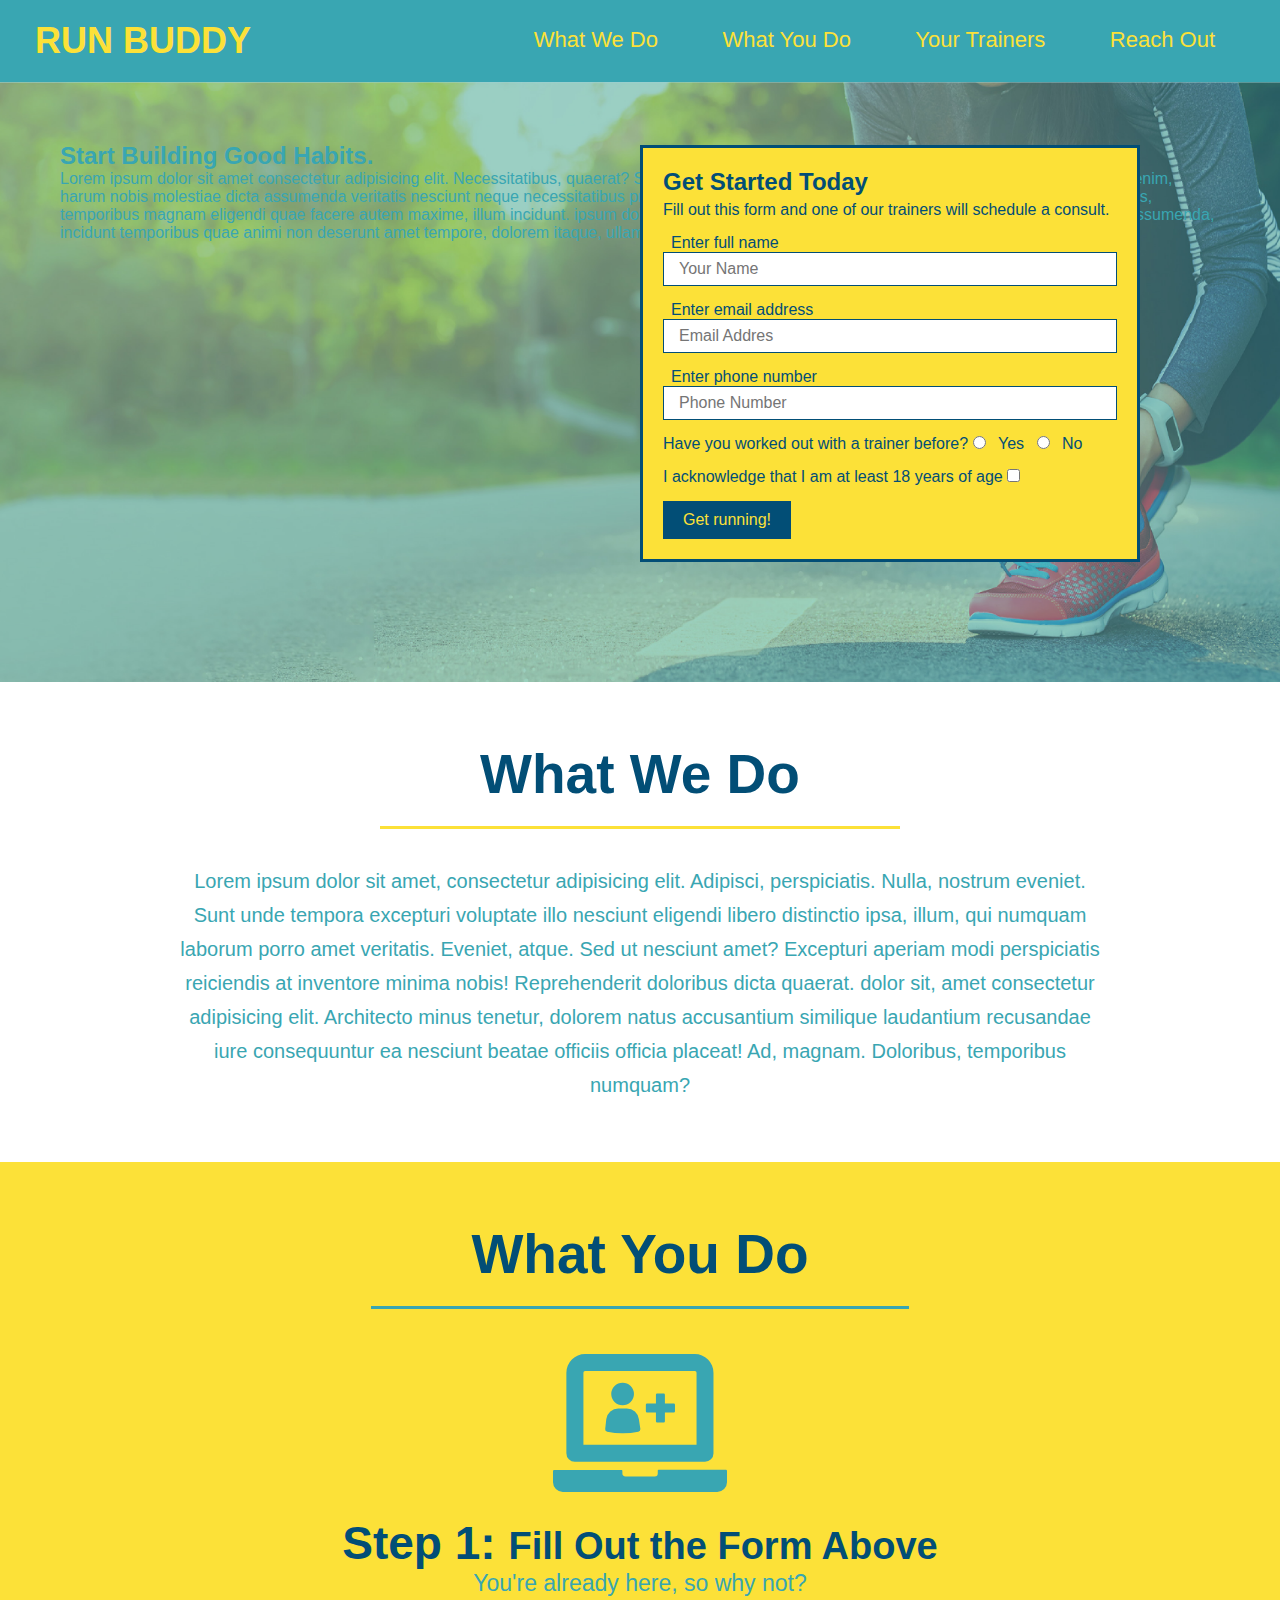
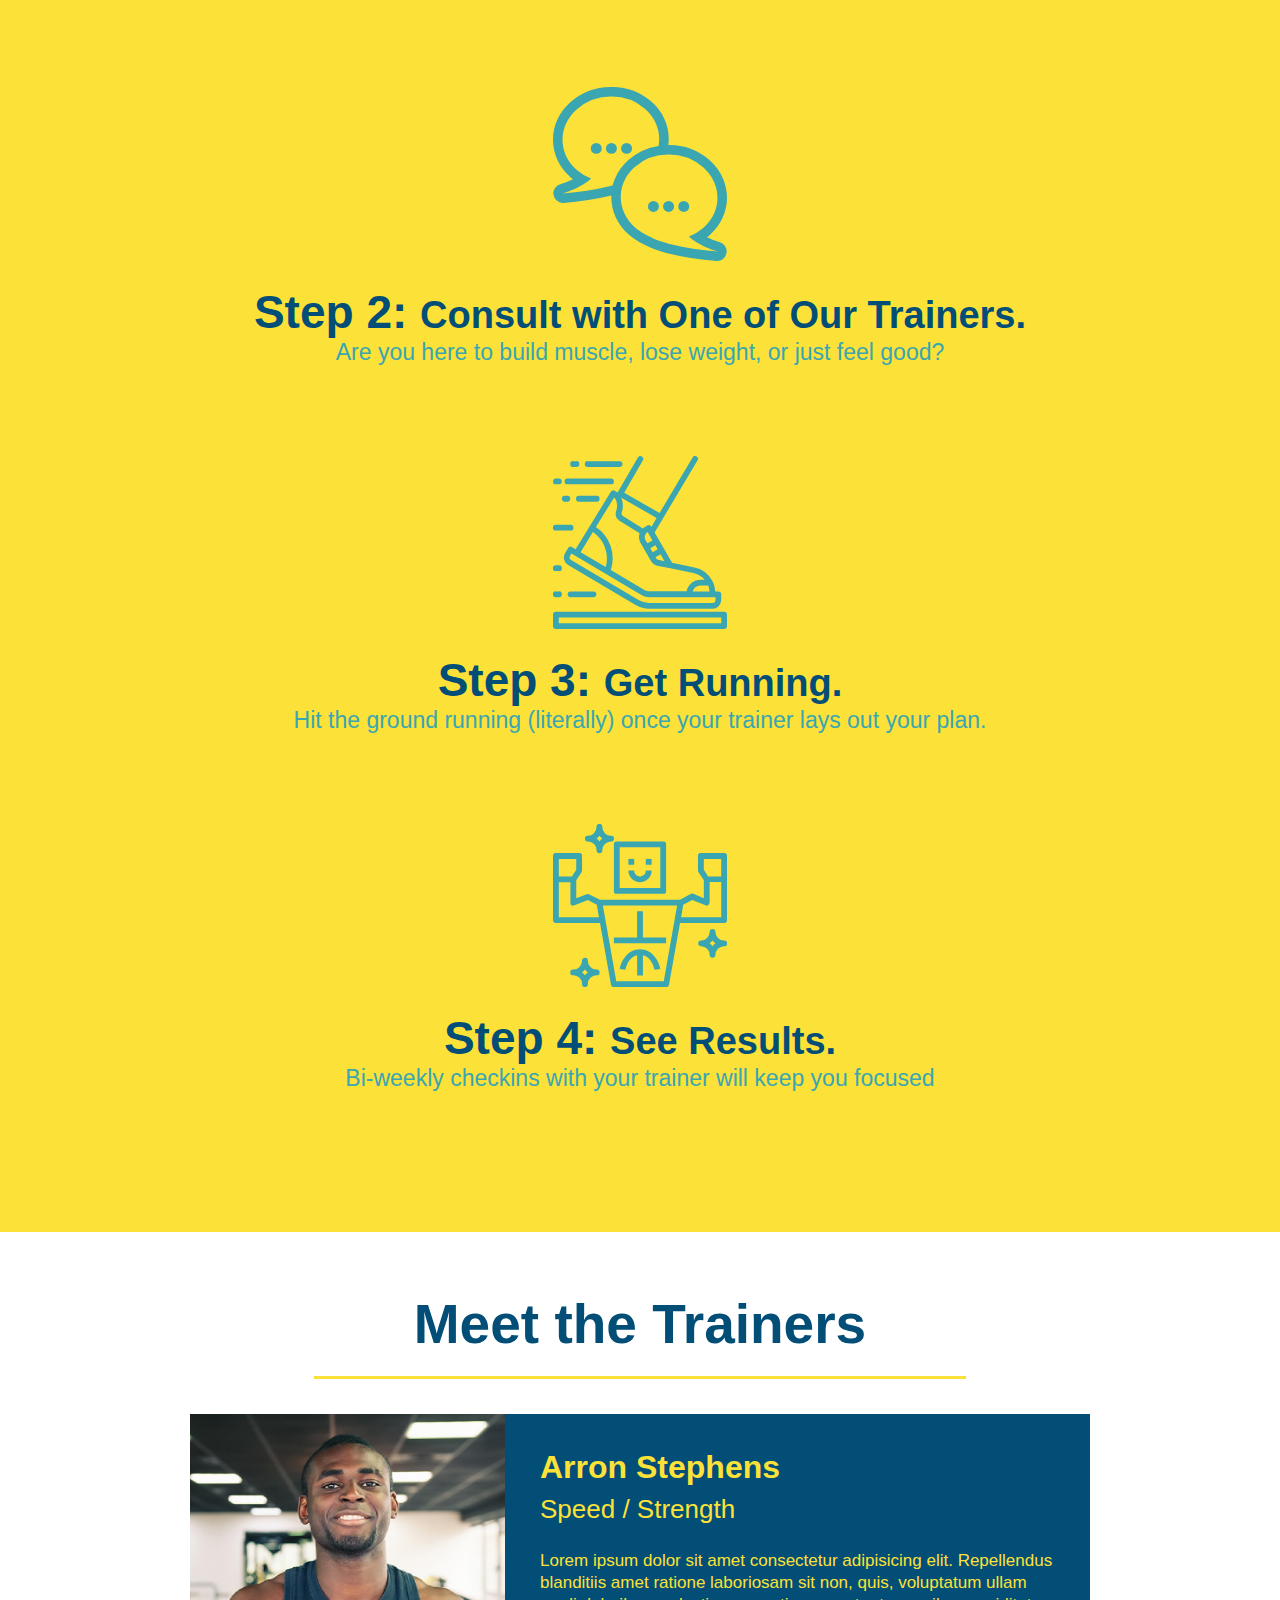
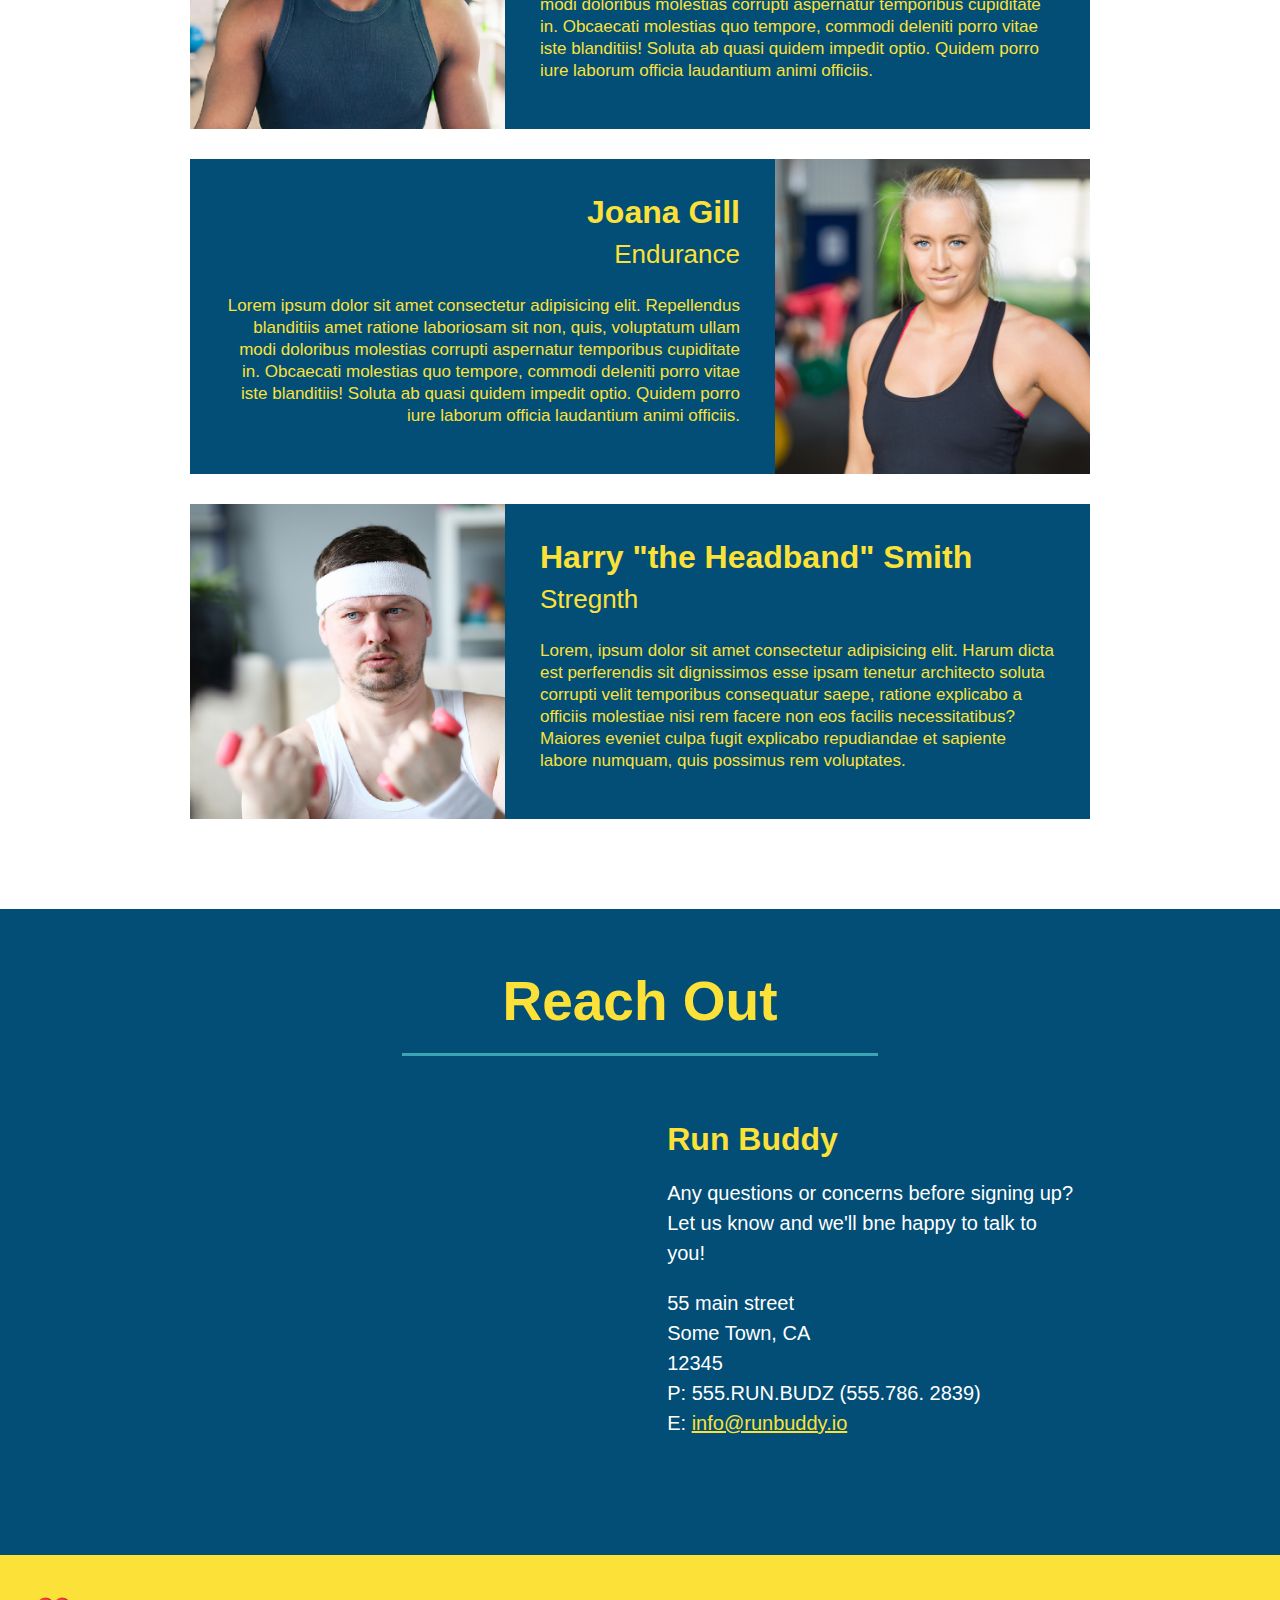
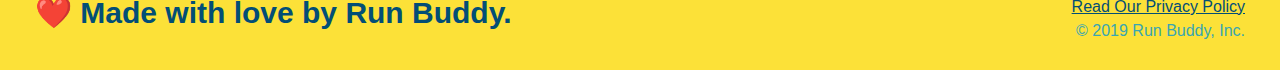
==== index.html @ 7faf0d8a "add content to hero, replace image" ====
<!DOCTYPE html>
<html lang="en">
    <head>
        <meta charset="UTF-8"/>
        <title>Run Buddy</title>
        <link rel="stylesheet" href="./assets/css/style.css" />
    </head>
    <body>
        <header>
            <h1>
                <a href="/">RUN BUDDY</a>
            </h1>
            <nav>
                <ul>
                    <li>
                        <a href="#what-we-do">What We Do</a>
                    </li>
                    <li><a href="#what-you-do">What You Do</a>
                    </li>
                    <li>
                        <a href="#your-trainers">Your Trainers</a>
                    </li>
                    <li>
                        <a href="#reach-out">Reach Out</a>
                    </li>
                </ul>
            </nav>
        </header>

        <!--hero/jumbotron-->
        <section class="hero">
            <div class="hero-cta"> 
                <h2>Start Building Good Habits.</h2>
                <p>Lorem ipsum dolor sit amet consectetur adipisicing elit. Necessitatibus, quaerat? Suscipit optio ea ex distinctio unde, nam animi incidunt id nisi dolorum enim, harum nobis molestiae dicta assumenda veritatis nesciunt neque necessitatibus provident ipsam laborum quas? Dolores deleniti, beatae vitae perspiciatis, temporibus magnam eligendi quae facere autem maxime, illum incidunt. ipsum dolor sit amet consectetur, adipisicing elit. Accusantium facilis quas ad. Assumenda, incidunt temporibus quae animi non deserunt amet tempore, dolorem itaque, ullam fuga? 
                </p>
            </div>
            <div class="hero-form">
                <h3>Get Started Today</h3>
                <p>Fill out this form and one of our trainers will schedule a consult.</p>
            <!-- Form element -->
            <form>
                <label for="name">Enter full name</label>
                <input type="text" placeholder="Your Name" name="name" id="name" class="form-input" />
                <label for="email">Enter email address</label>
                <input type="email" placeholder="Email Addres" name="email" id="email" class="form-input" />
                <label for="phone">Enter phone number</label>
                <input type="tel" placeholder="Phone Number" name="phone" id="phone" class="form-input" />
                <p>
                    Have you worked out with a trainer before?
                    <input type="radio" name="trainer-confirm" id="trainer-yes" />
                    <label for="trainer-yes">Yes</label>
                    <input type="radio" name="trainer-confirm" id="trainer-no" />
                    <label for="trainer-no">No</label>
                </p>
                <p>
                    I acknowledge that I am at least 18 years of age
                    <input type="checkbox" name="age-confirm" id="checkbox" />
                    <label for="checkbox"></label>
                </p>
                <button class="submit" type="submit">
                    Get running!
                </button>
            </form>
          </div>  
        </section>
    <!-- End Hero -->
        <!--"what we do" section-->
        <section id="what-we-do" class="intro">
            <h2 class="section-title primary-border">What We Do</h2>
            <p>
                Lorem ipsum dolor sit amet, consectetur adipisicing elit. Adipisci, perspiciatis. Nulla, nostrum eveniet. Sunt unde tempora excepturi voluptate illo nesciunt eligendi libero distinctio ipsa, illum, qui numquam laborum porro amet veritatis. Eveniet, atque. Sed ut nesciunt amet? Excepturi aperiam modi perspiciatis reiciendis at inventore minima nobis! Reprehenderit doloribus dicta quaerat. dolor sit, amet consectetur adipisicing elit. Architecto minus tenetur, dolorem natus accusantium similique laudantium recusandae iure consequuntur ea nesciunt beatae officiis officia placeat! Ad, magnam. Doloribus, temporibus numquam?
            </p>
        </section>
        <!-- "what you do" section -->
        <section id="what-you-do" class="steps">
            <h2 class="section-title secondary-border">What You Do</h2>
            <div>
                <img src="./assets/images/01-04-svgs/step-1.svg" alt="" />
                <h3>Step 1: <span>Fill Out the Form Above</span></h3>
                <p>You're already here, so why not?</p>
            </div>
            <div>
                <img src="./assets/images/01-04-svgs/step-2.svg" alt="" />
                <h3>Step 2: <span>Consult with One of Our Trainers.</span></h3>
                <p>Are you here to build muscle, lose weight, or just feel good?</p>
            </div>
            <div>
                <img src="./assets/images/01-04-svgs/step-3.svg" alt="" />
                <h3>Step 3: <span>Get Running.</span></h3>
                <p>Hit the ground running (literally) once your trainer lays out your plan.</p>
            </div>
            <div>
                <img src="./assets/images/01-04-svgs/step-4.svg" alt="" />
                <h3>Step 4: <span>See Results.</span></h3>
                <p>Bi-weekly checkins with your trainer will keep you focused</p>
            </div>
        </section>

        <!-- "meet the trainers" section -->
        <section id="your-trainers" class="trainers">
            <h2 class="section-title primary-border">
                Meet the Trainers
            </h2>
            <!-- first trainer bio -->
            <article class="trainer">
                <img src="./assets/images/01-05-trainers/trainer-1.jpg" alt="Arron Stephens in his workout clothes, ready to pump iron" />
                <div class="trainer-bio text-left">
                    <h3>Arron Stephens</h3>
                    <h4>Speed / Strength</h4>
                    <p>
                    Lorem ipsum dolor sit amet consectetur adipisicing elit. Repellendus blanditiis amet ratione laboriosam sit non, quis, voluptatum ullam modi doloribus molestias corrupti aspernatur temporibus cupiditate in. Obcaecati molestias quo tempore, commodi deleniti porro vitae iste blanditiis! Soluta ab quasi quidem impedit optio. Quidem porro iure laborum officia laudantium animi officiis.
                    </p>
                </div>
            </article>
            <!-- second trainer bio -->
            <article class="trainer">
                <div class="trainer-bio text-right">
                    <h3>Joana Gill</h3>
                    <h4>Endurance</h4>
                    <p>
                        Lorem ipsum dolor sit amet consectetur adipisicing elit. Repellendus blanditiis amet ratione laboriosam sit non, quis, voluptatum ullam modi doloribus molestias corrupti aspernatur temporibus cupiditate in. Obcaecati molestias quo tempore, commodi deleniti porro vitae iste blanditiis! Soluta ab quasi quidem impedit optio. Quidem porro iure laborum officia laudantium animi officiis.
                    </p>
                </div>
                <img src="./assets/images/01-05-trainers/trainer-2.jpg" alt="Joanna Gill cooling off after a workout" />
            </article>
            <!-- third trainer bio -->
            <article class="trainer">
                <img src="./assets/images/01-05-trainers/trainer-3.jpg" alt="Harry Smith wearing a headband and lifting comically small pink weights" />
                <div class="trainer-bio text-left">
                    <h3>Harry "the Headband" Smith</h3>
                    <h4>Stregnth</h4>
                    <p>
                        Lorem, ipsum dolor sit amet consectetur adipisicing elit. Harum dicta est perferendis sit dignissimos esse ipsam tenetur architecto soluta corrupti velit temporibus consequatur saepe, ratione explicabo a officiis molestiae nisi rem facere non eos facilis necessitatibus? Maiores eveniet culpa fugit explicabo repudiandae et sapiente labore numquam, quis possimus rem voluptates.
                    </p>
                </div>
            </article>
        </section>

        <!-- "reach out" section -->
        <section id="reach-out" class="contact">
            <h2 class="section-title secondary-border">Reach Out</h2>
            <div class="contact-info">
                <iframe
                    src="https://www.google.com/maps/embed?pb=!1m18!1m12!1m3!1d3018.7425134108944!2d-74.30885904888324!3d40.83361903800149!2m3!1f0!2f0!3f0!3m2!1i1024!2i768!4f13.1!3m3!1m2!1s0x89c3aa038defe293%3A0xcd888415a4169bac!2s16%20Ellis%20Rd%2C%20West%20Caldwell%2C%20NJ%2007006!5e0!3m2!1sen!2sus!4v1618281451092!5m2!1sen!2sus"
                    width="400" 
                    height="400" 
                    style="border:0;" 
                    allowfullscreen="" 
                    loading="lazy">
                </iframe>
                <div>
                <h3>Run Buddy</h3>
                <p>
                    Any questions or concerns before signing up?
                    <br />
                    Let us know and we'll bne happy to talk to you!
                </p>
                <address>
                    55 main street <br />
                    Some Town, CA <br />
                    12345 <br />
                    P: 555.RUN.BUDZ (555.786. 2839)<br />
                    E: <a href="mailto:info@runbuddy.io">info@runbuddy.io</a>
                </address>
            </div>
        </section>

        <!-- footer -->
        <footer>
            <h2>&#10084;&#65039 Made with love by Run Buddy.</h2>

            <div><a href="./privacy-policy.html">Read Our Privacy Policy</a><br />
            &copy; 2019 Run Buddy, Inc.
            </div>
        </footer>
    </body>
</html>
---- assets/css/style.css ----
* {
  margin: 0;
  padding: 0;
  box-sizing: border-box;
}

body {
  color: #39a6b2;
  font-family: Helvetica, Arial, sans-serif;
}
/* apply styles to header */
header {
  padding: 20px 35px;
  background-color: #39a6b2;
}

header h1 {
  font-weight: bold;
  font-size: 36px;
  color: #fce138;
  margin: 0;
  display: inline;
}

header a {
  text-decoration: none;
  color: #fce138;
}
header nav {
  float: right;
  margin: 7px 0;
}

header nav ul li {
  display: inline;
}
header nav ul li a {
  margin: 0 30px;
  font-weight: lighter;
  font-size: 22px;
}

footer {
  background: #fce138;
  width: 100%;
  padding: 40px 35px;
}

footer h2 {
  display: inline;
  color: #024e76;
  font-size: 30px;
  margin: 0;
}

footer div {
  float: right;
  line-height: 1.5;
  text-align: right;
}

footer a {
  color: #024e76;
}

/* Hero Style Start */
.hero {
  background-image: url(../images/hereo-bg.jpeg);
  height: 600px;
  background-size: cover;
  background-position: center;
  position: relative;
}
/* Form Style Start */

.hero-form {
  color: #024e76;
  background-color: #fce138;
  padding: 20px;
  width: 500px;
  border: solid 3px #024e76;
  position: absolute;
  bottom: 120px;
  right: 140px;
}
.hero-form h3 {
  font-size: 24px;
  margin: 0px;
}
.hero-form p {
  margin: 5px 0 15px 0;
}
.form-input {
  font-size: 16px;
  border: 1px solid #024e76;
  display: block;
  padding: 7px 15px;
  width: 100%;
  margin-bottom: 15px;
}
.hero-form label {
  margin: 2px 8px;
}

.hero-form button {
  background-color: #024e76;
  color: #fce138;
  border: none;
  padding: 10px 20px;
  font-size: 16px;
}
/* Form Styles End */
/* Hero Styles End */
.section-title {
  font-size: 55px;
  color: #024e76;
  margin-bottom: 35px;
  padding: 0 100px 20px 100px;
  display: inline-block;
  border-bottom: 3px solid;
}
.primary-border {
  border-color: #fce138;
}
.secondary-border {
  border-color: #39a6b2;
}
.intro {
  text-align: center;
}
.intro p {
  line-height: 1.7;
  color: #39a6b2;
  width: 80%;
  font-size: 20px;
  margin: 0 auto;
}
/* steps styling */
.steps {
  text-align: center;
  background: #fce138;
}
.steps div {
  margin-bottom: 80px;
}
.steps img {
  width: 15%;
  margin: 10px 0;
}
.steps h3 {
  color: #024e76;
  font-size: 46px;
  margin-top: 10px;
}
.steps p {
  color: #39a6b2;
  font-size: 23px;
}
.steps span {
  font-size: 38px;
}
.trainers {
  text-align: center;
}
.trainer {
  width: 900px;
  margin: 0 auto 30px auto;
  background: #024e76;
  color: #fce138;
  overflow: auto;
}
.trainer img {
  width: 35%;
  float: left;
}
.trainer-bio {
  padding: 35px;
  float: left;
  width: 65%;
}
.trainer-bio h3 {
  font-size: 32px;
  margin-bottom: 8px;
}
.trainer-bio h4 {
  font-weight: lighter;
  font-size: 26px;
  margin-bottom: 25px;
}
.trainer-bio p {
  font-size: 17px;
  line-height: 1.3;
}
.text-left {
  text-align: left;
}
.text-right {
  text-align: right;
}
/* reach out styles start */
.contact {
  text-align: center;
  background: #024e76;
}
.contact h2 {
  color: #fce138;
}
.contact-info iframe {
  width: 400px;
  height: 400px;
}
.contact-info div {
  width: 410px;
  display: inline-block;
  vertical-align: top;
  text-align: left;
  margin: 30px 0 0 60px;
  color: white;
}
.contact-info h3 {
  color: #fce138;
  font-size: 32px;
}
.contact-info p,
.contact-info address {
  margin: 20px 0;
  line-height: 1.5;
  font-size: 20px;
  font-style: normal;
}
.contact-info a {
  color: #fce138;
}

/* reach out styles end */
section {
  padding: 60px;
}
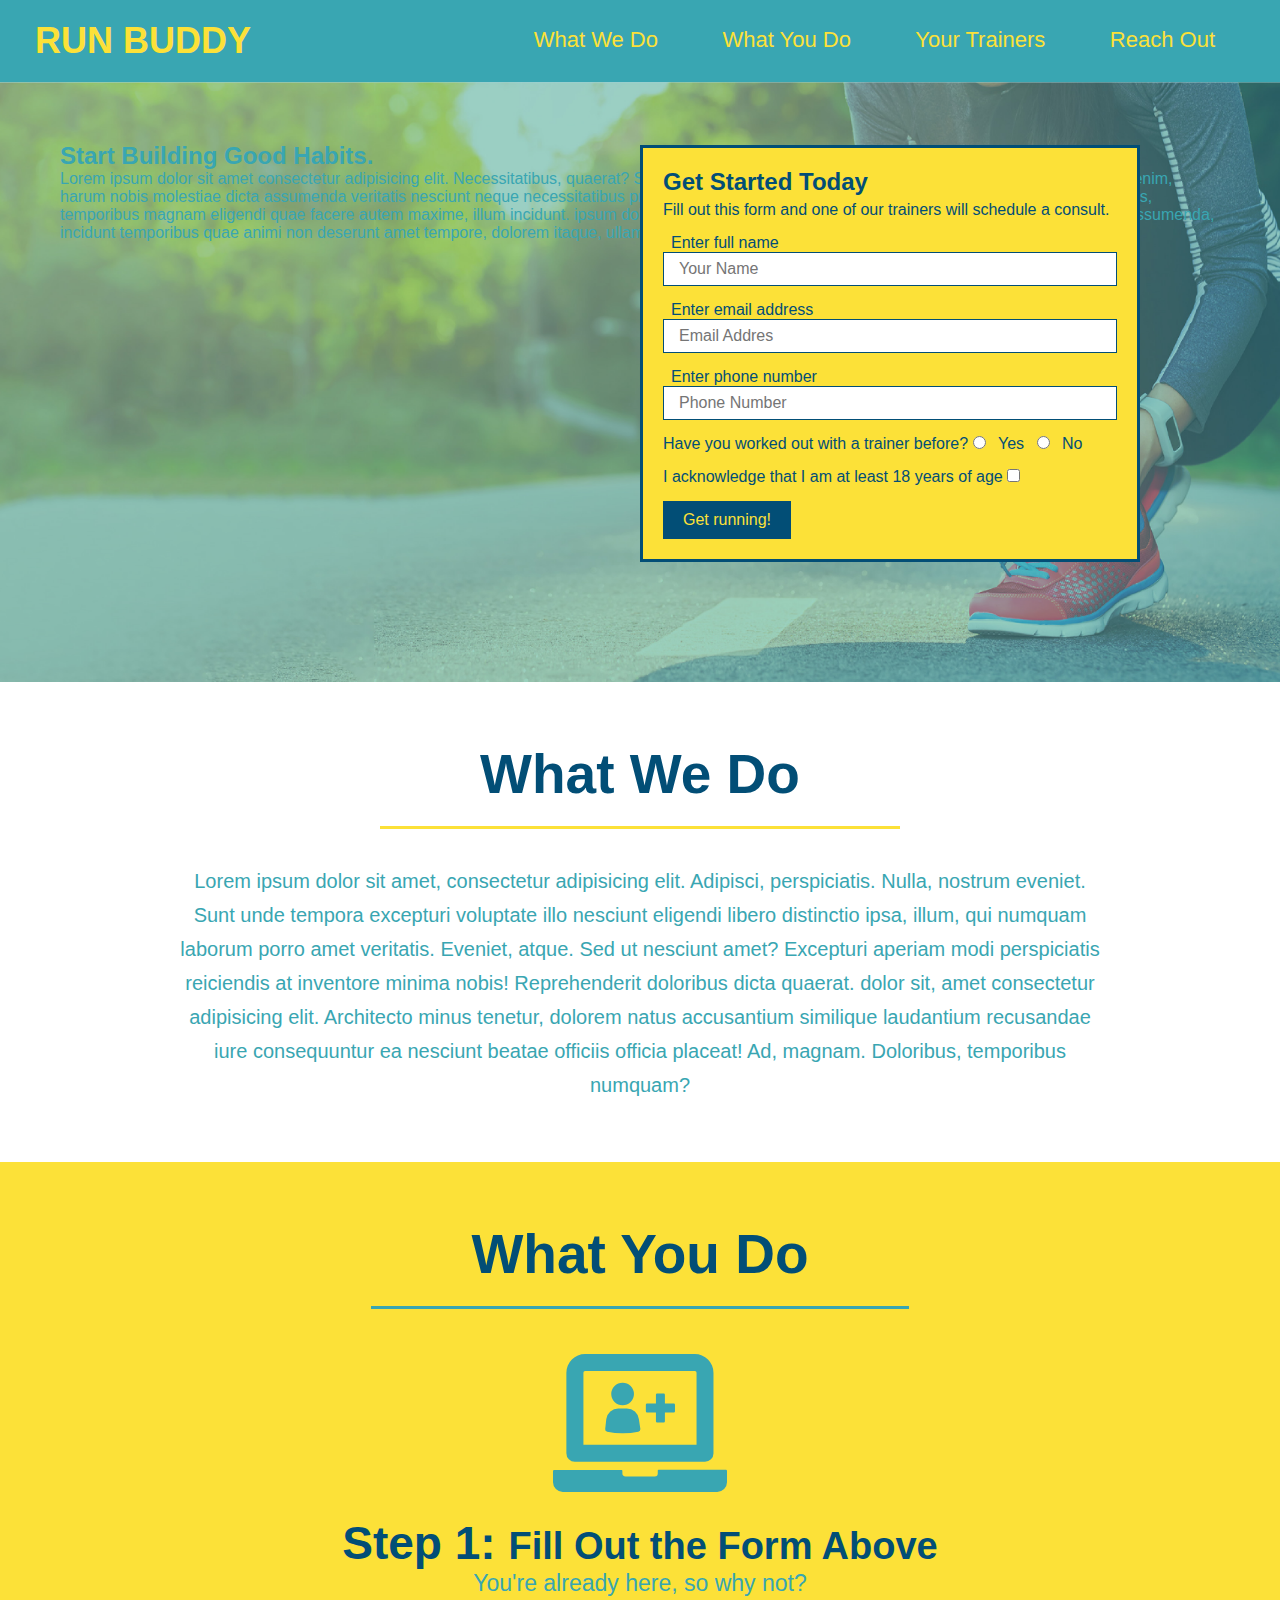
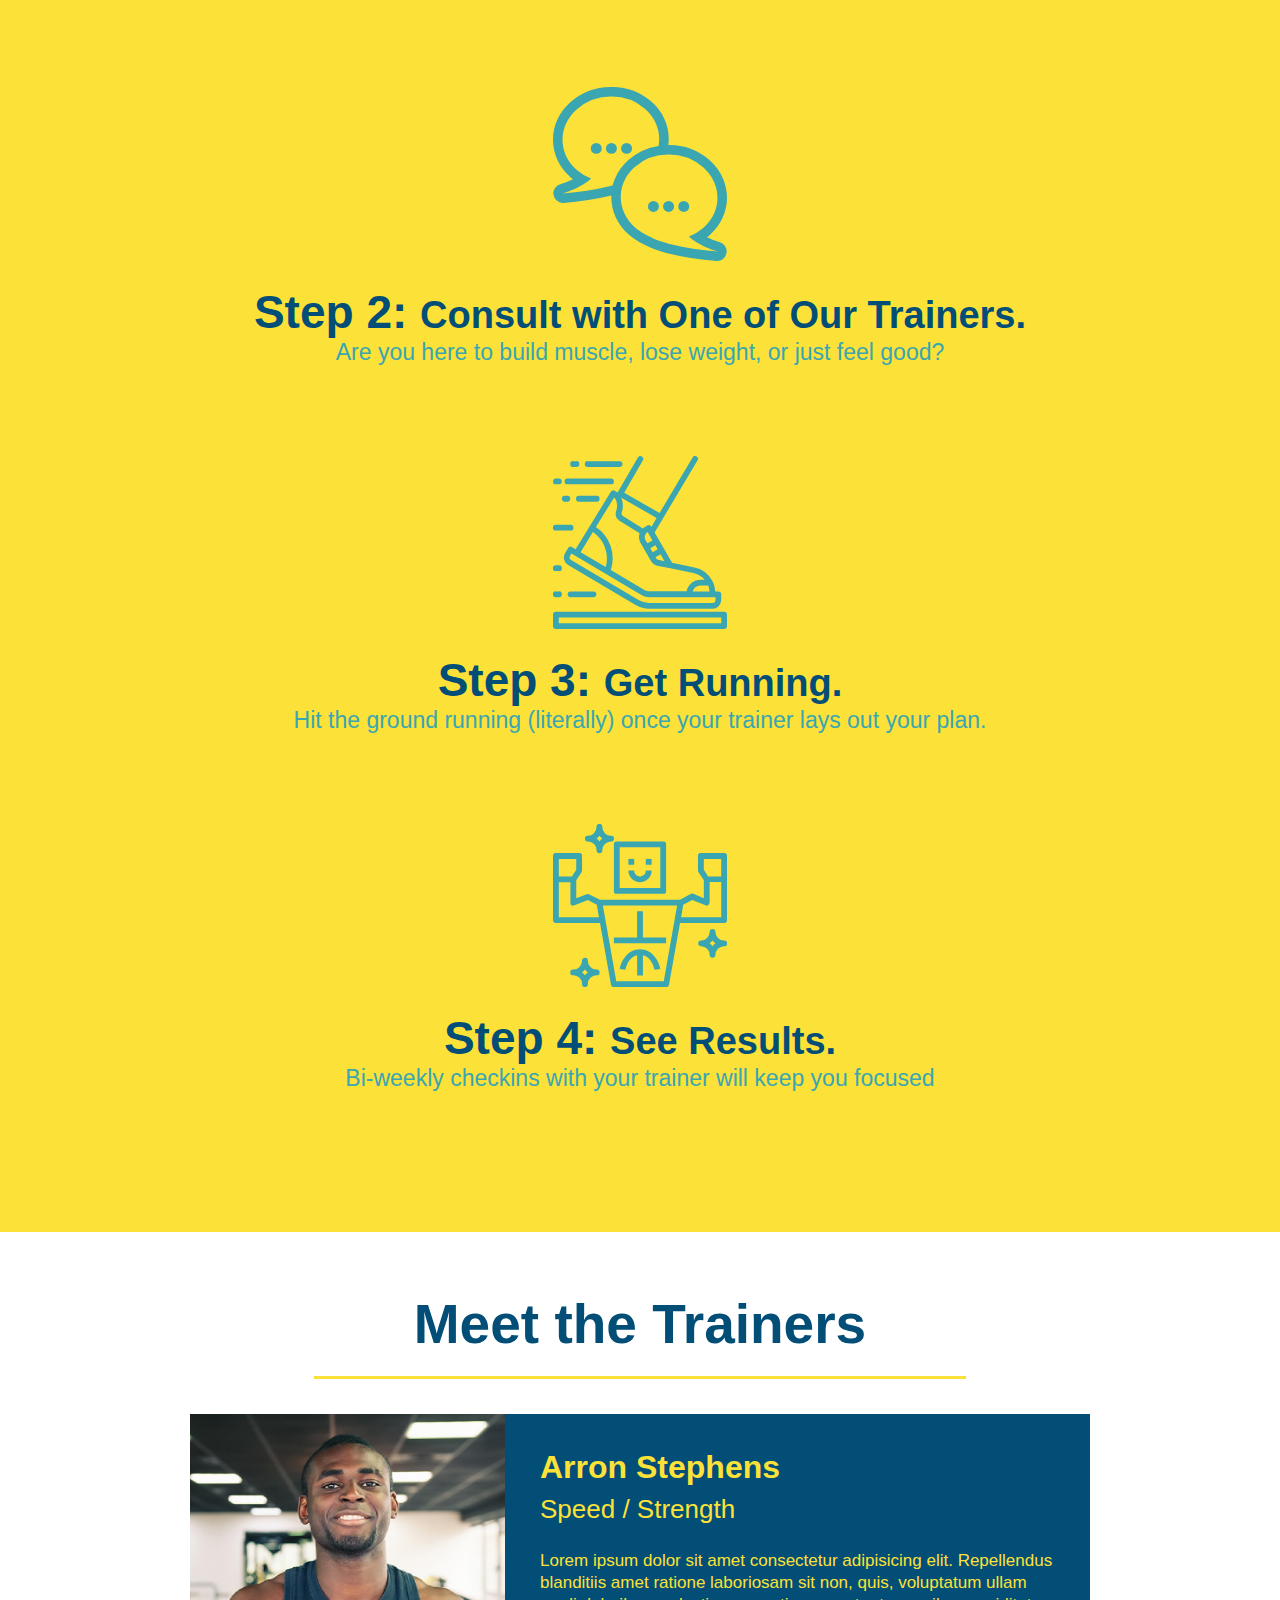
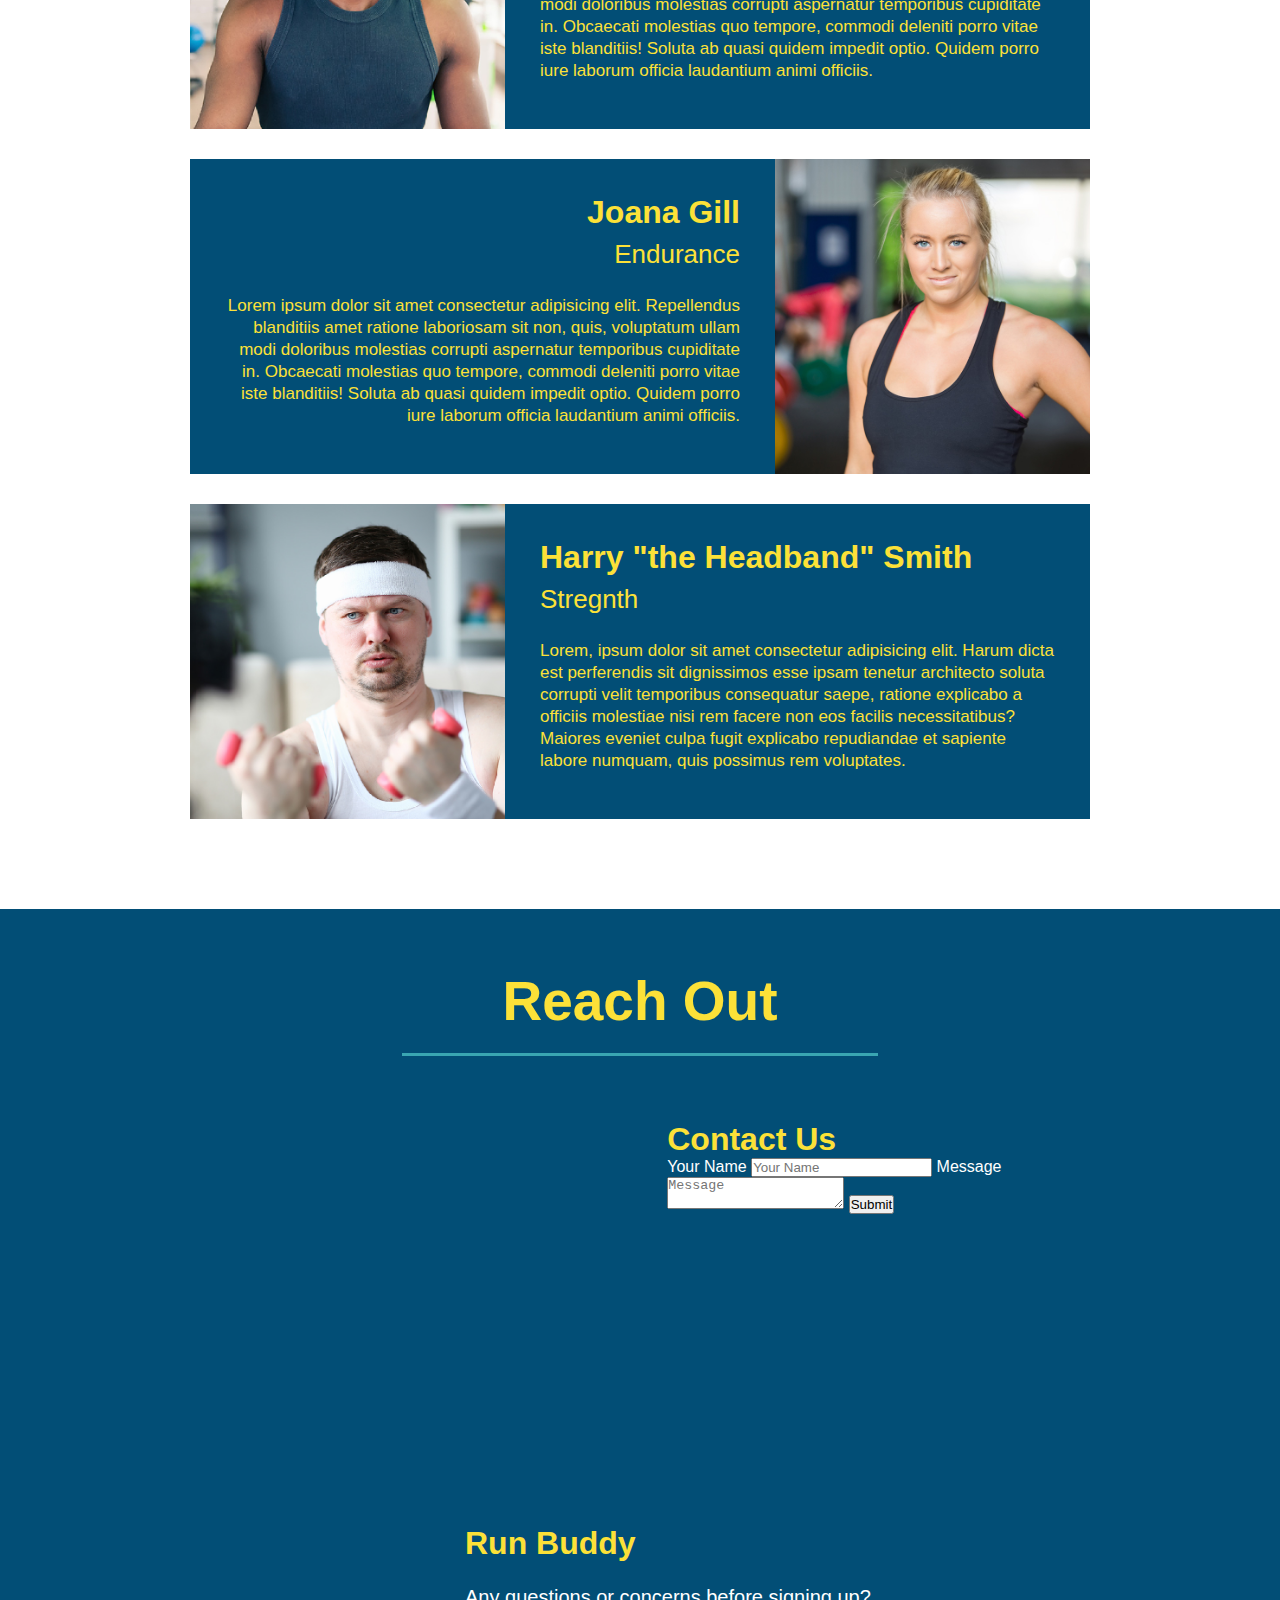
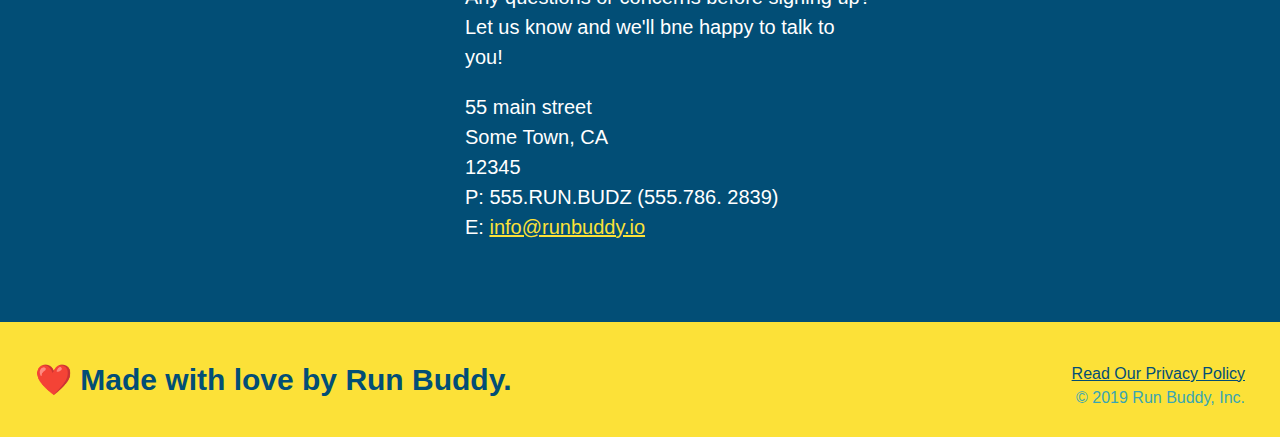
==== commit d51f724a: "add contact form" ====
--- a/index.html
+++ b/index.html
@@ -148,6 +148,18 @@
                     allowfullscreen="" 
                     loading="lazy">
                 </iframe>
+                <div class="contact-form">
+                    <h3>Contact Us</h3>
+                    <form>
+                        <label for="contact-name">Your Name</label>
+                        <input type="text" id="contact-name" placeholder="Your Name" />
+                    
+                        <label for="contact-message">Message</label>
+                        <textarea id="contact-message" placeholder="Message"></textarea>
+                    
+                        <button type="submit">Submit</button>
+                    </form>
+                </div>
                 <div>
                 <h3>Run Buddy</h3>
                 <p>
@@ -162,7 +174,7 @@
                     P: 555.RUN.BUDZ (555.786. 2839)<br />
                     E: <a href="mailto:info@runbuddy.io">info@runbuddy.io</a>
                 </address>
-            </div>
+                </div>
         </section>
 
         <!-- footer -->
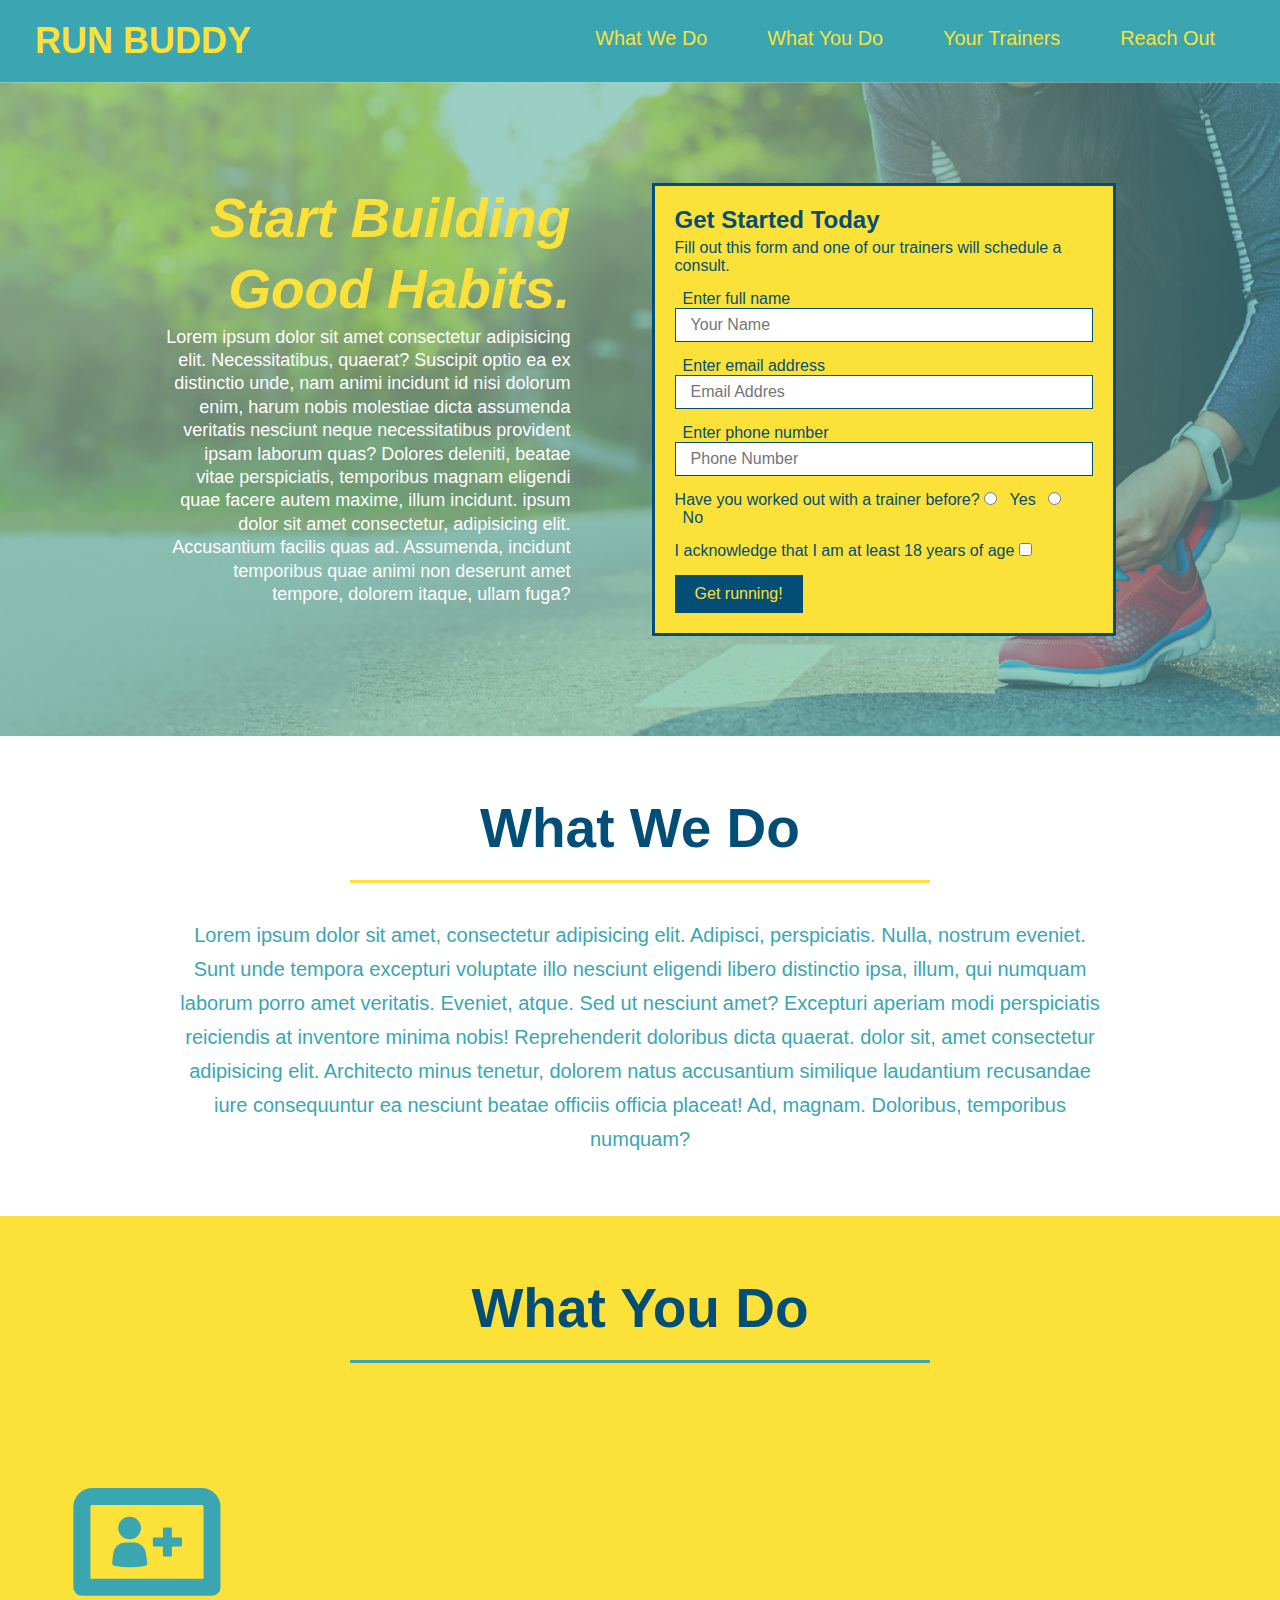
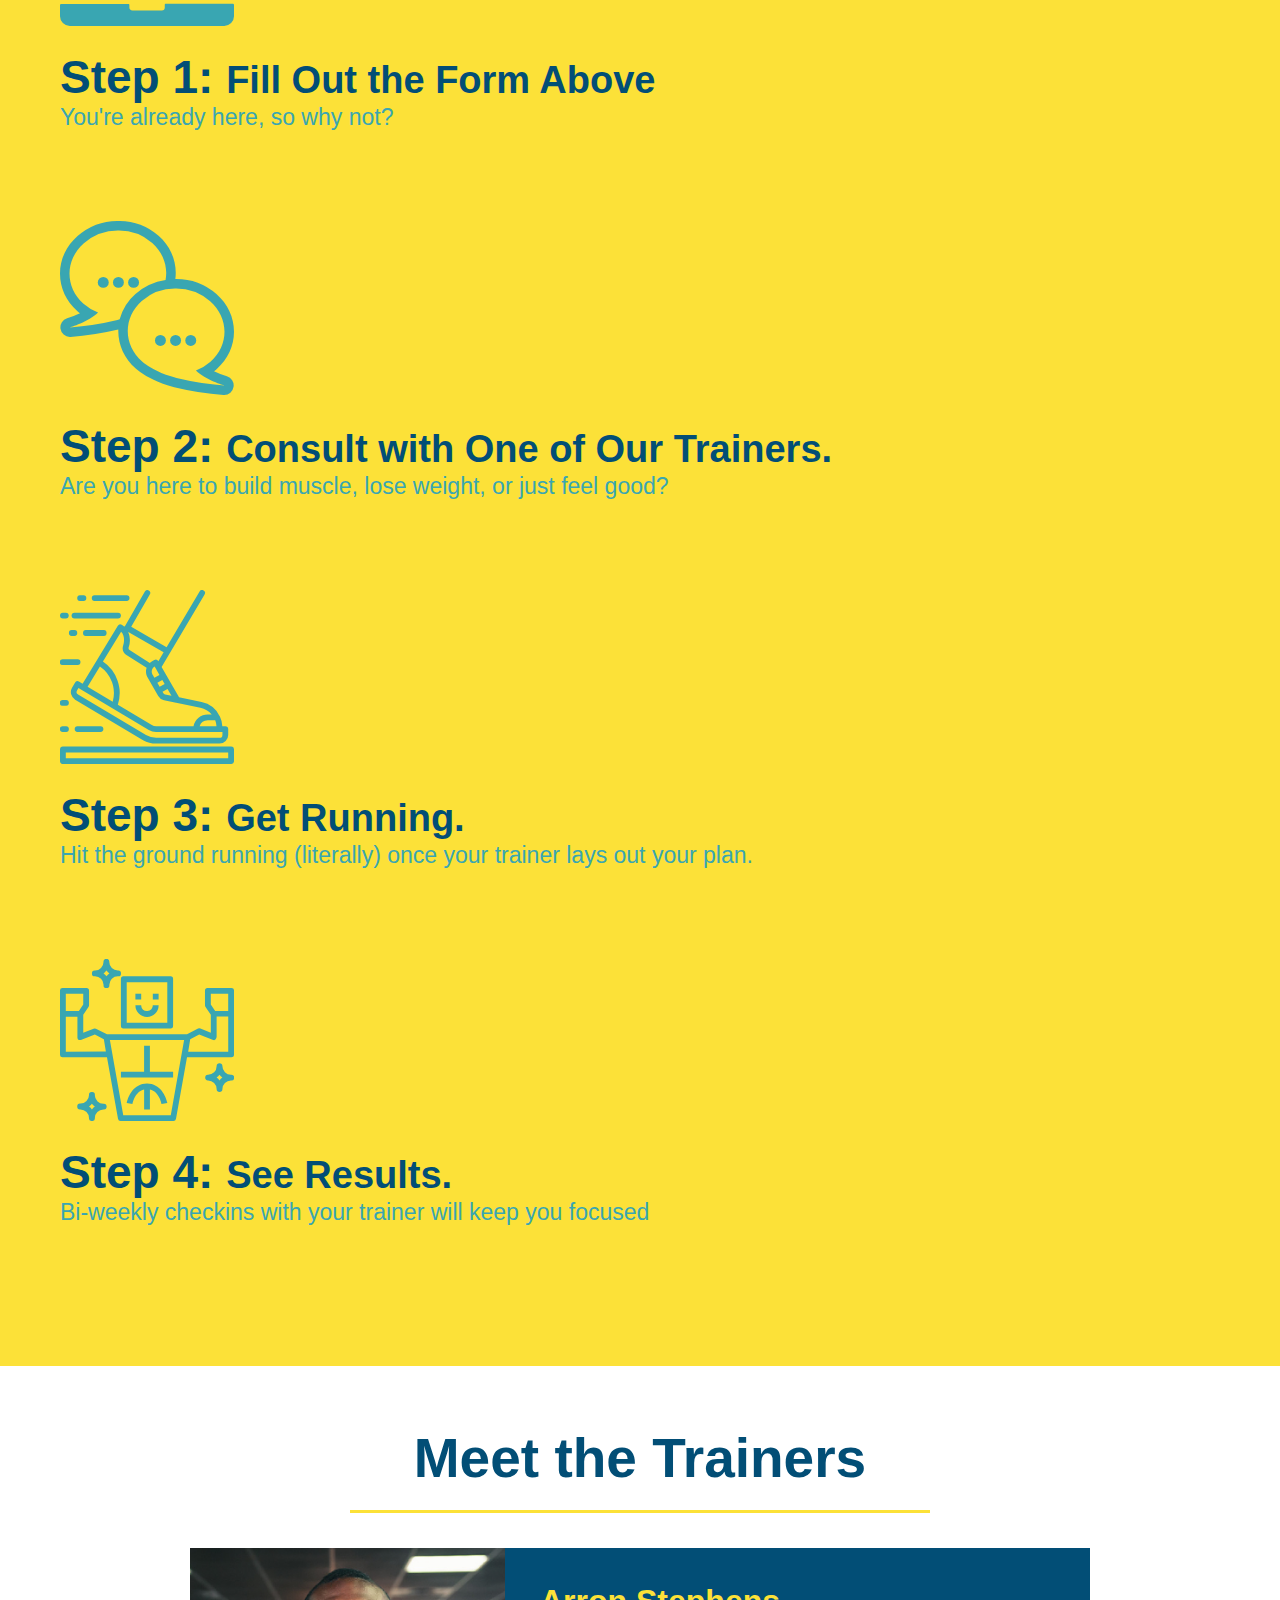
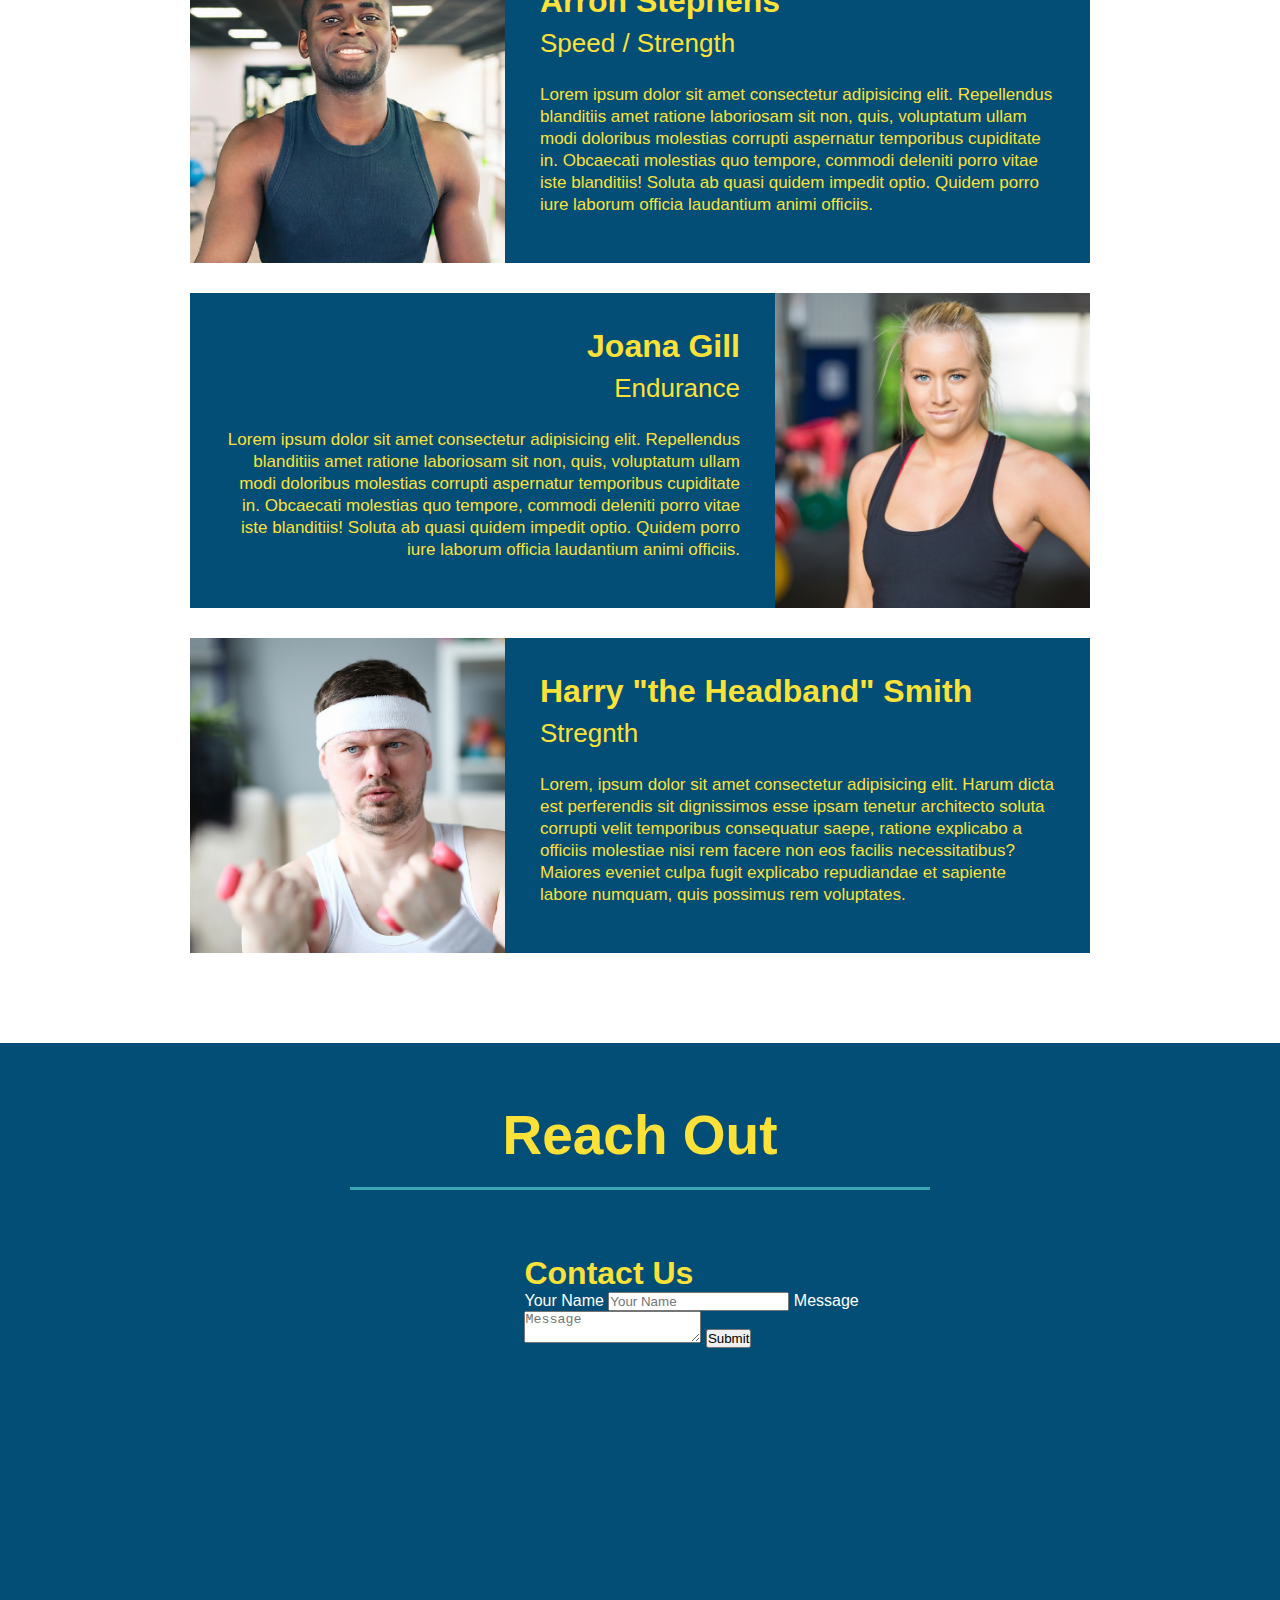
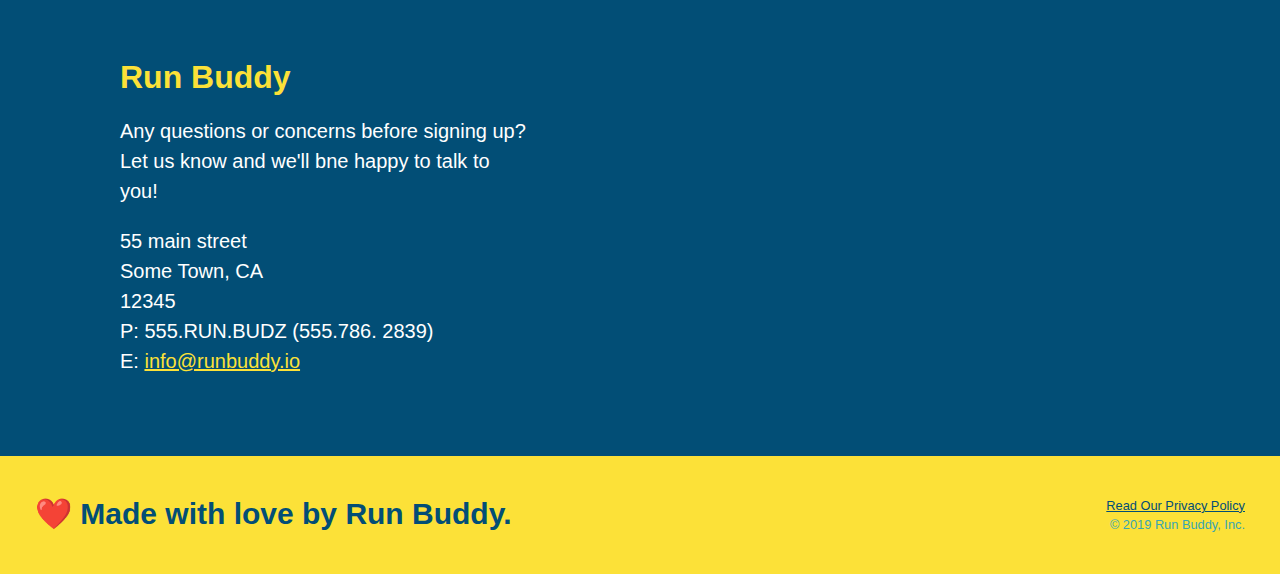
==== commit 7d9a96f0: "css flexbox changes" ====
--- a/index.html
+++ b/index.html
@@ -66,14 +66,20 @@
     <!-- End Hero -->
         <!--"what we do" section-->
         <section id="what-we-do" class="intro">
+            <div class="flex-row">
             <h2 class="section-title primary-border">What We Do</h2>
+            </div>
+            <div class="flex-row">
             <p>
                 Lorem ipsum dolor sit amet, consectetur adipisicing elit. Adipisci, perspiciatis. Nulla, nostrum eveniet. Sunt unde tempora excepturi voluptate illo nesciunt eligendi libero distinctio ipsa, illum, qui numquam laborum porro amet veritatis. Eveniet, atque. Sed ut nesciunt amet? Excepturi aperiam modi perspiciatis reiciendis at inventore minima nobis! Reprehenderit doloribus dicta quaerat. dolor sit, amet consectetur adipisicing elit. Architecto minus tenetur, dolorem natus accusantium similique laudantium recusandae iure consequuntur ea nesciunt beatae officiis officia placeat! Ad, magnam. Doloribus, temporibus numquam?
             </p>
+            </div>
         </section>
         <!-- "what you do" section -->
         <section id="what-you-do" class="steps">
+            <div class="flex-row">
             <h2 class="section-title secondary-border">What You Do</h2>
+            </div>
             <div>
                 <img src="./assets/images/01-04-svgs/step-1.svg" alt="" />
                 <h3>Step 1: <span>Fill Out the Form Above</span></h3>
@@ -98,9 +104,11 @@
 
         <!-- "meet the trainers" section -->
         <section id="your-trainers" class="trainers">
+            <div class="flex-row">
             <h2 class="section-title primary-border">
                 Meet the Trainers
             </h2>
+            </div>
             <!-- first trainer bio -->
             <article class="trainer">
                 <img src="./assets/images/01-05-trainers/trainer-1.jpg" alt="Arron Stephens in his workout clothes, ready to pump iron" />
@@ -138,7 +146,9 @@
 
         <!-- "reach out" section -->
         <section id="reach-out" class="contact">
+            <div class="flex-row">
             <h2 class="section-title secondary-border">Reach Out</h2>
+            </div>
             <div class="contact-info">
                 <iframe
                     src="https://www.google.com/maps/embed?pb=!1m18!1m12!1m3!1d3018.7425134108944!2d-74.30885904888324!3d40.83361903800149!2m3!1f0!2f0!3f0!3m2!1i1024!2i768!4f13.1!3m3!1m2!1s0x89c3aa038defe293%3A0xcd888415a4169bac!2s16%20Ellis%20Rd%2C%20West%20Caldwell%2C%20NJ%2007006!5e0!3m2!1sen!2sus!4v1618281451092!5m2!1sen!2sus"
--- a/assets/css/style.css
+++ b/assets/css/style.css
@@ -12,6 +12,9 @@
 header {
   padding: 20px 35px;
   background-color: #39a6b2;
+  display: flex;
+  justify-content: space-between;
+  flex-wrap: wrap;
 }
 
 header h1 {
@@ -19,7 +22,6 @@
   font-size: 36px;
   color: #fce138;
   margin: 0;
-  display: inline;
 }
 
 header a {
@@ -27,34 +29,39 @@
   color: #fce138;
 }
 header nav {
-  float: right;
   margin: 7px 0;
 }
 
-header nav ul li {
-  display: inline;
+header nav ul {
+  display: flex;
+  flex-wrap: wrap;
+  justify-content: space-between;
+  align-items: center;
+  list-style: none;
 }
 header nav ul li a {
   margin: 0 30px;
   font-weight: lighter;
-  font-size: 22px;
+  font-size: 1.55vw;
 }
 
 footer {
   background: #fce138;
   width: 100%;
   padding: 40px 35px;
+  display: flex;
+  justify-content: space-between;
+  flex-wrap: wrap;
+  font-size: 1vw;
 }
 
 footer h2 {
-  display: inline;
   color: #024e76;
   font-size: 30px;
   margin: 0;
 }
 
 footer div {
-  float: right;
   line-height: 1.5;
   text-align: right;
 }
@@ -66,10 +73,11 @@
 /* Hero Style Start */
 .hero {
   background-image: url(../images/hereo-bg.jpeg);
-  height: 600px;
   background-size: cover;
   background-position: center;
-  position: relative;
+  display: flex;
+  justify-content: center;
+  flex-wrap: wrap;
 }
 /* Form Style Start */
 
@@ -77,11 +85,9 @@
   color: #024e76;
   background-color: #fce138;
   padding: 20px;
-  width: 500px;
   border: solid 3px #024e76;
-  position: absolute;
-  bottom: 120px;
-  right: 140px;
+  width: 40%;
+  margin: 3.5%;
 }
 .hero-form h3 {
   font-size: 24px;
@@ -109,24 +115,35 @@
   padding: 10px 20px;
   font-size: 16px;
 }
+.hero-cta {
+  width: 35%;
+  text-align: right;
+  margin: 3.5%;
+  color: #fff;
+  font-size: 18px;
+  line-height: 1.3;
+}
+.hero-cta h2 {
+  font-style: italic;
+  font-size: 55px;
+  color: #fce138;
+}
 /* Form Styles End */
 /* Hero Styles End */
 .section-title {
   font-size: 55px;
   color: #024e76;
-  margin-bottom: 35px;
-  padding: 0 100px 20px 100px;
-  display: inline-block;
   border-bottom: 3px solid;
+  padding-bottom: 20px;
+  text-align: center;
+  margin: 0 auto 35px auto;
+  width: 50%;
 }
 .primary-border {
   border-color: #fce138;
 }
 .secondary-border {
   border-color: #39a6b2;
-}
-.intro {
-  text-align: center;
 }
 .intro p {
   line-height: 1.7;
@@ -134,10 +151,10 @@
   width: 80%;
   font-size: 20px;
   margin: 0 auto;
+  text-align: center;
 }
 /* steps styling */
 .steps {
-  text-align: center;
   background: #fce138;
 }
 .steps div {
@@ -160,7 +177,6 @@
   font-size: 38px;
 }
 .trainers {
-  text-align: center;
 }
 .trainer {
   width: 900px;
@@ -191,15 +207,8 @@
   font-size: 17px;
   line-height: 1.3;
 }
-.text-left {
-  text-align: left;
-}
-.text-right {
-  text-align: right;
-}
 /* reach out styles start */
 .contact {
-  text-align: center;
   background: #024e76;
 }
 .contact h2 {
@@ -236,3 +245,12 @@
 section {
   padding: 60px;
 }
+.text-left {
+  text-align: left;
+}
+.text-right {
+  text-align: right;
+}
+.flex-row {
+  display: flex;
+}
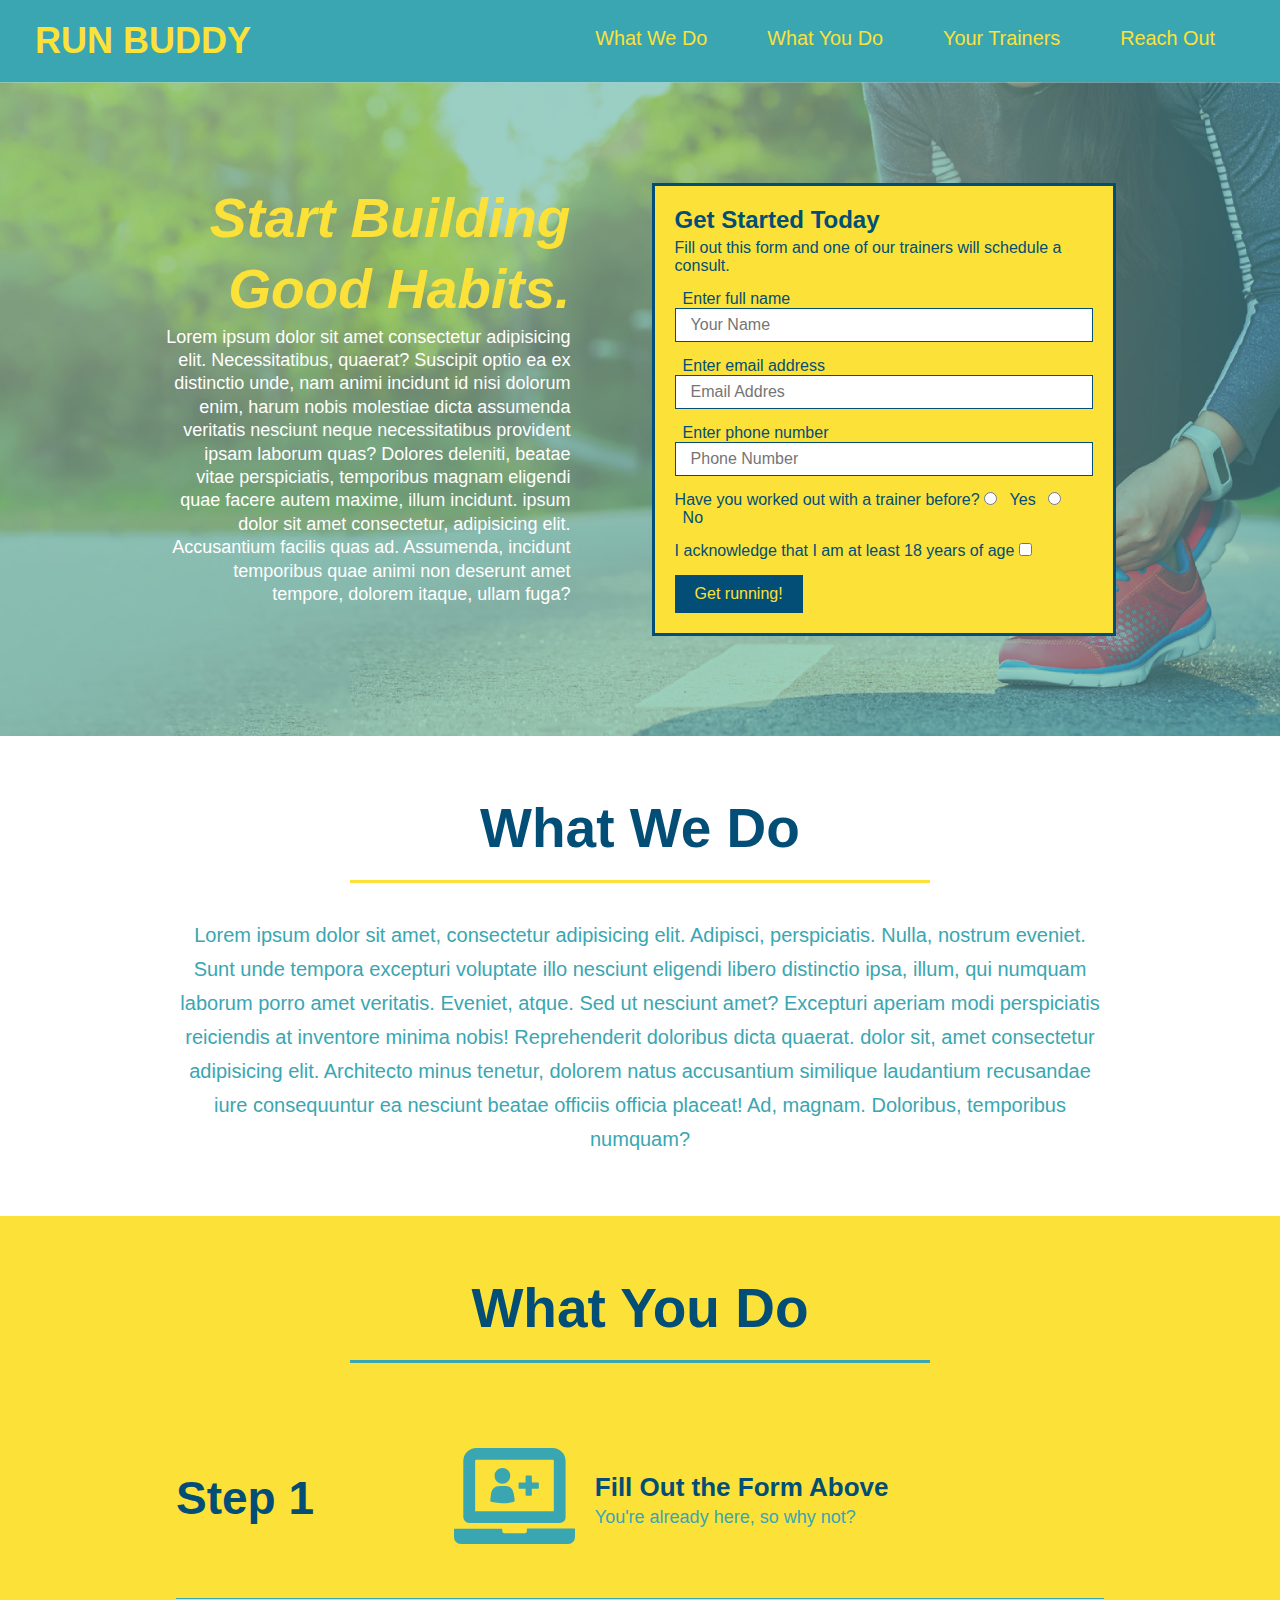
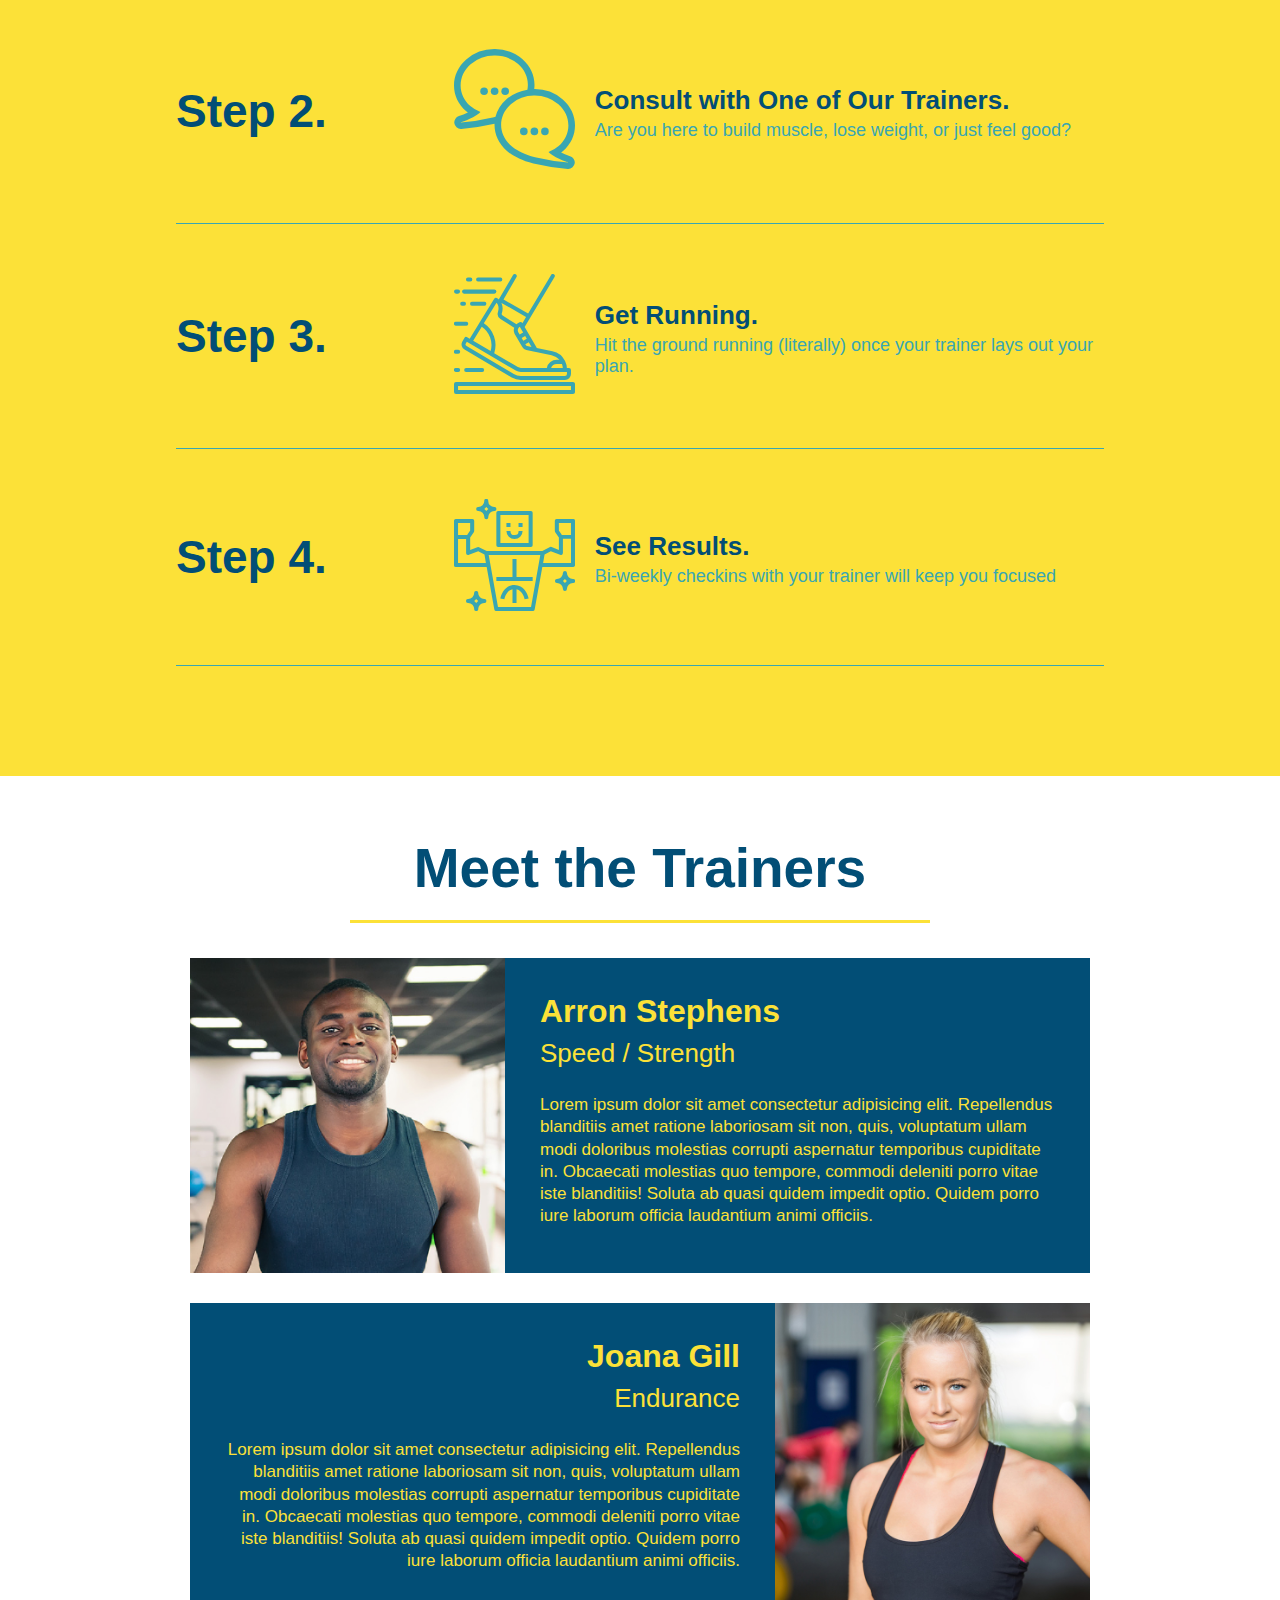
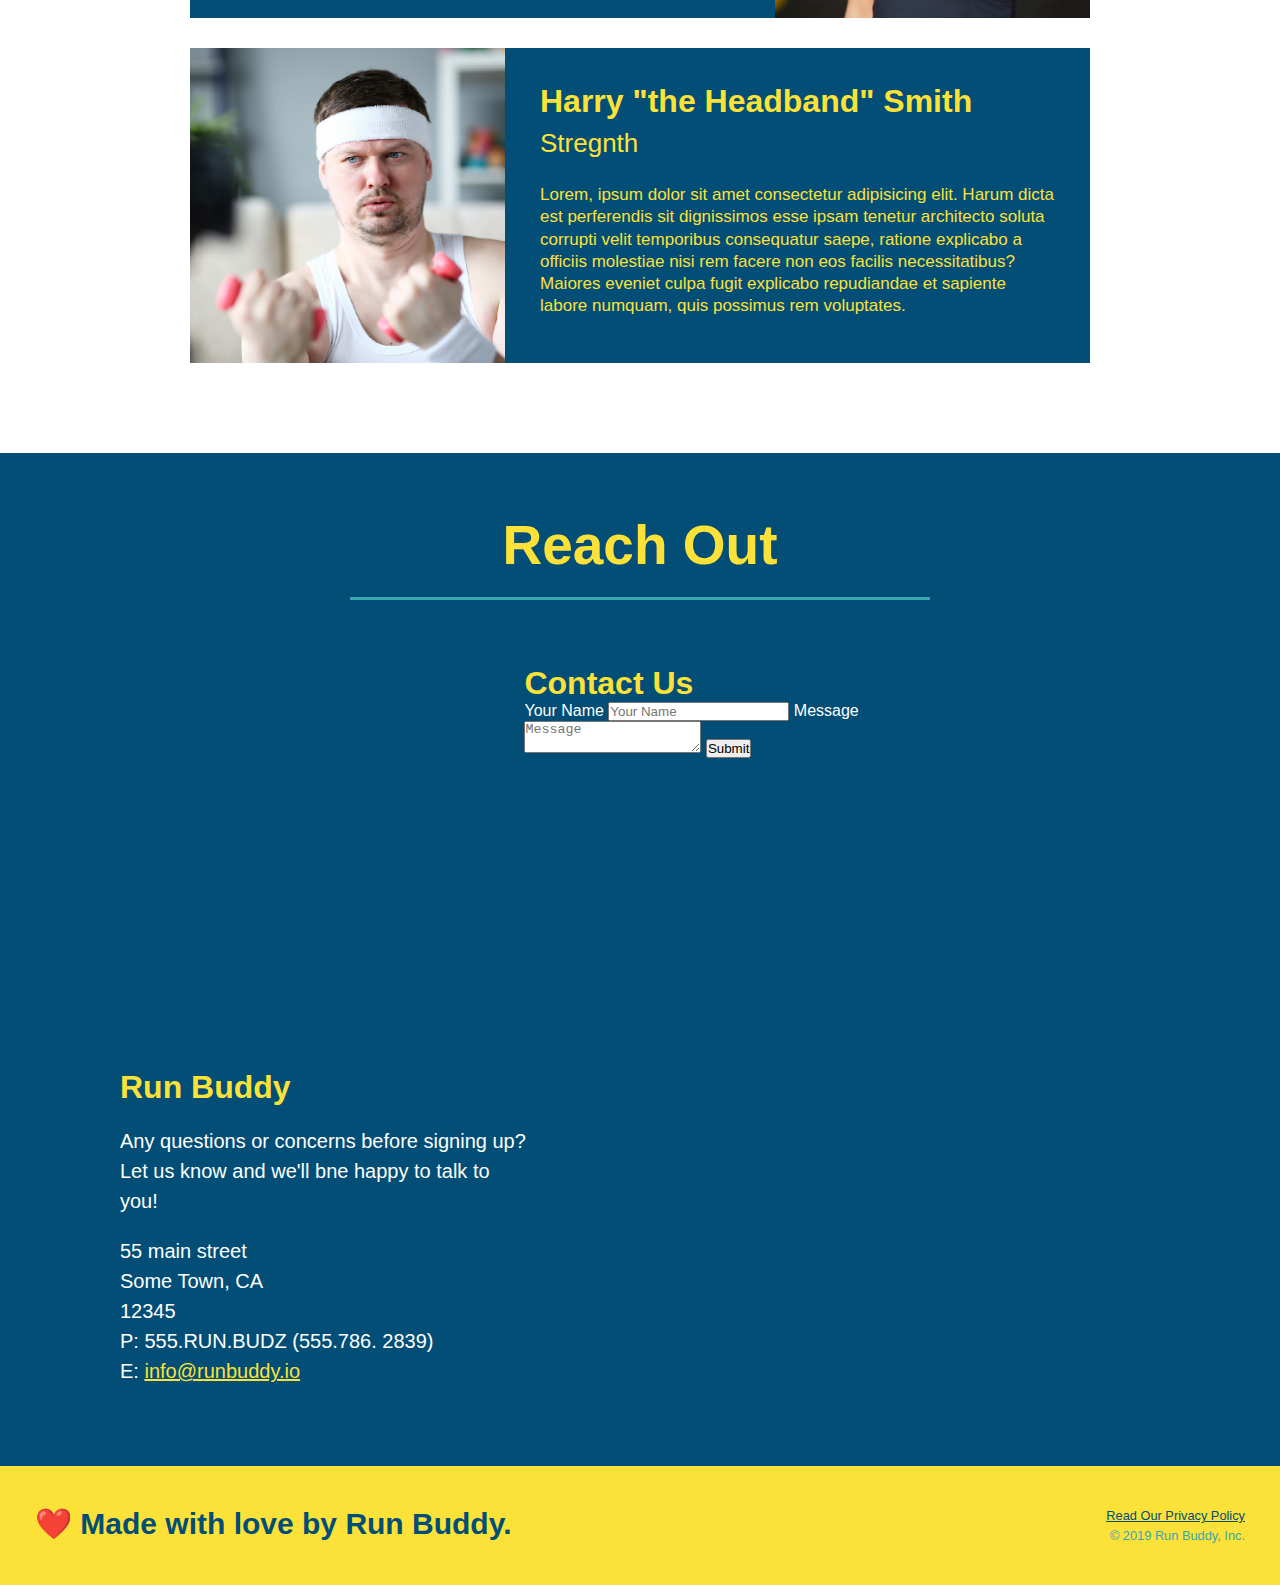
==== commit 6e843ba0: "add flexbox to steps" ====
--- a/index.html
+++ b/index.html
@@ -64,6 +64,7 @@
           </div>  
         </section>
     <!-- End Hero -->
+
         <!--"what we do" section-->
         <section id="what-we-do" class="intro">
             <div class="flex-row">
@@ -75,33 +76,62 @@
             </p>
             </div>
         </section>
+        
         <!-- "what you do" section -->
         <section id="what-you-do" class="steps">
             <div class="flex-row">
             <h2 class="section-title secondary-border">What You Do</h2>
             </div>
             <div>
-                <img src="./assets/images/01-04-svgs/step-1.svg" alt="" />
-                <h3>Step 1: <span>Fill Out the Form Above</span></h3>
+                <div class="step">
+                <h3>Step 1 </h3>
+                <div class="step-info">
+                    <div class="step-img">
+                        <img src="./assets/images/01-04-svgs/step-1.svg" alt="" />
+                    </div>
+                <div class="step-text">
+                <h4>Fill Out the Form Above</h4>
                 <p>You're already here, so why not?</p>
-            </div>
-            <div>
-                <img src="./assets/images/01-04-svgs/step-2.svg" alt="" />
-                <h3>Step 2: <span>Consult with One of Our Trainers.</span></h3>
-                <p>Are you here to build muscle, lose weight, or just feel good?</p>
-            </div>
-            <div>
-                <img src="./assets/images/01-04-svgs/step-3.svg" alt="" />
-                <h3>Step 3: <span>Get Running.</span></h3>
-                <p>Hit the ground running (literally) once your trainer lays out your plan.</p>
-            </div>
-            <div>
-                <img src="./assets/images/01-04-svgs/step-4.svg" alt="" />
-                <h3>Step 4: <span>See Results.</span></h3>
-                <p>Bi-weekly checkins with your trainer will keep you focused</p>
-            </div>
-        </section>
-
+                </div>
+            </div>
+        </div>
+                <div class="step">
+                <h3>Step 2.</h3> 
+                <div class="step-info">
+                    <div class="step-img">
+                        <img src="./assets/images/01-04-svgs/step-2.svg" alt="" />
+                    </div>
+                    <div class="step-text">
+                        <h4>Consult with One of Our Trainers. </h4>
+                        <p>Are you here to build muscle, lose weight, or just feel good?</p>
+                    </div>
+                </div>
+            </div>
+                <div class="step">
+                <h3>Step 3.</h3>
+                <div class="step-info">
+                    <div class="step-img">
+                        <img src="./assets/images/01-04-svgs/step-3.svg" alt="" />
+                    </div>
+                    <div class="step-text">
+                    <h4>Get Running.</h4>
+                    <p>Hit the ground running (literally) once your trainer lays out your plan.</p>
+                </div>
+            </div>
+        </div>
+                <div class="step">
+                <h3>Step 4.</h3>
+                <div class="step-info">
+                    <div class="step-img">
+                        <img src="./assets/images/01-04-svgs/step-4.svg" alt="" />
+                    </div>
+                <div class="step-text">
+                    <h4>See Results.</h4>
+                    <p>Bi-weekly checkins with your trainer will keep you focused</p>
+                </div>
+            </div>
+        </div>
+        </section>
         <!-- "meet the trainers" section -->
         <section id="your-trainers" class="trainers">
             <div class="flex-row">
--- a/assets/css/style.css
+++ b/assets/css/style.css
@@ -157,26 +157,45 @@
 .steps {
   background: #fce138;
 }
-.steps div {
-  margin-bottom: 80px;
-}
-.steps img {
-  width: 15%;
-  margin: 10px 0;
-}
-.steps h3 {
+.step {
+  margin: 50px auto;
+  padding-bottom: 50px;
+  width: 80%;
+  border-bottom: 1px solid #39a6b2;
+  display: flex;
+  flex-wrap: wrap;
+  align-items: center;
+  justify-content: space-between;
+}
+.step h3 {
   color: #024e76;
   font-size: 46px;
-  margin-top: 10px;
-}
-.steps p {
+  flex: 1 30%;
+}
+.step-info {
+  flex: 2 70%;
+  display: flex;
+  flex-wrap: wrap;
+  align-items: center;
+}
+.step-text p {
   color: #39a6b2;
-  font-size: 23px;
-}
-.steps span {
-  font-size: 38px;
-}
-.trainers {
+  font-size: 18px;
+}
+.step-text h4 {
+  font-size: 26px;
+  line-height: 1.5;
+  color: #024e76;
+}
+.step-text {
+  flex: 12;
+}
+.step-img {
+  flex: 1 12%;
+  margin-right: 20px;
+}
+.step-img img {
+  max-width: 100%;
 }
 .trainer {
   width: 900px;
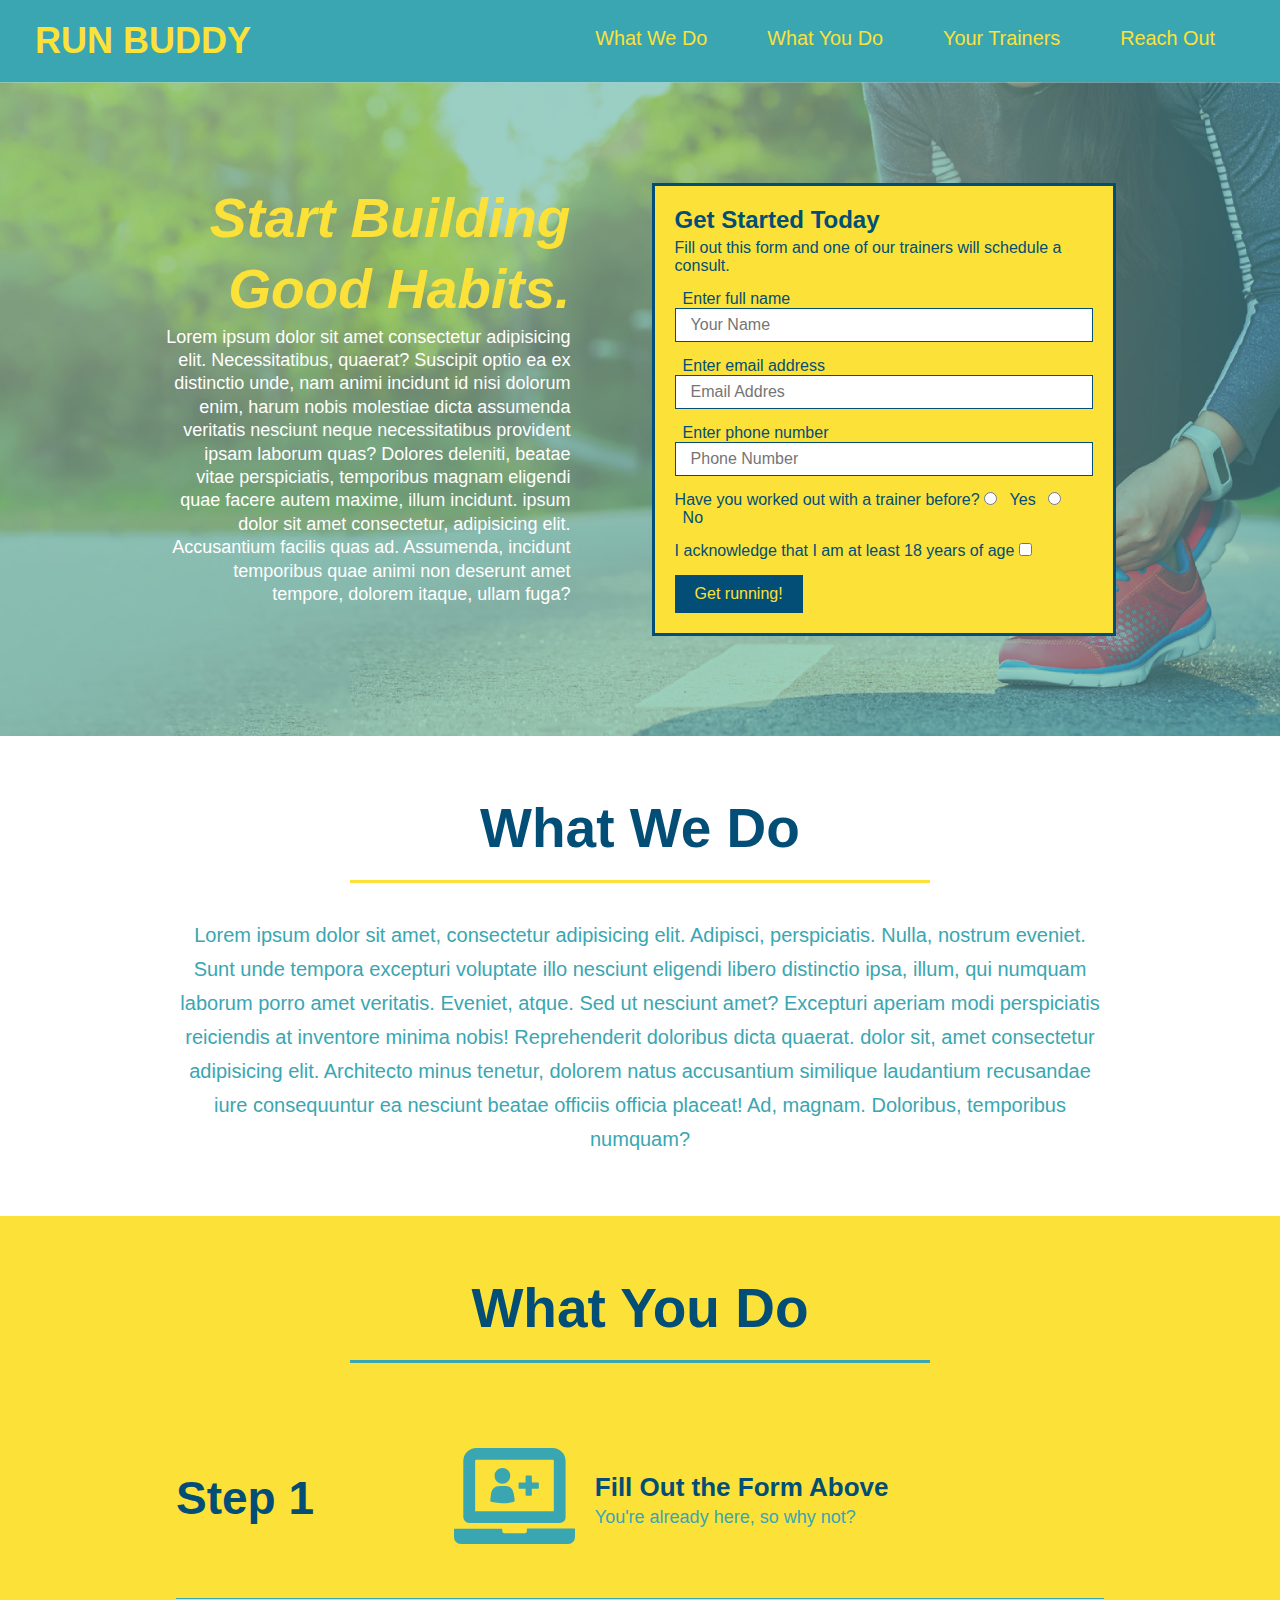
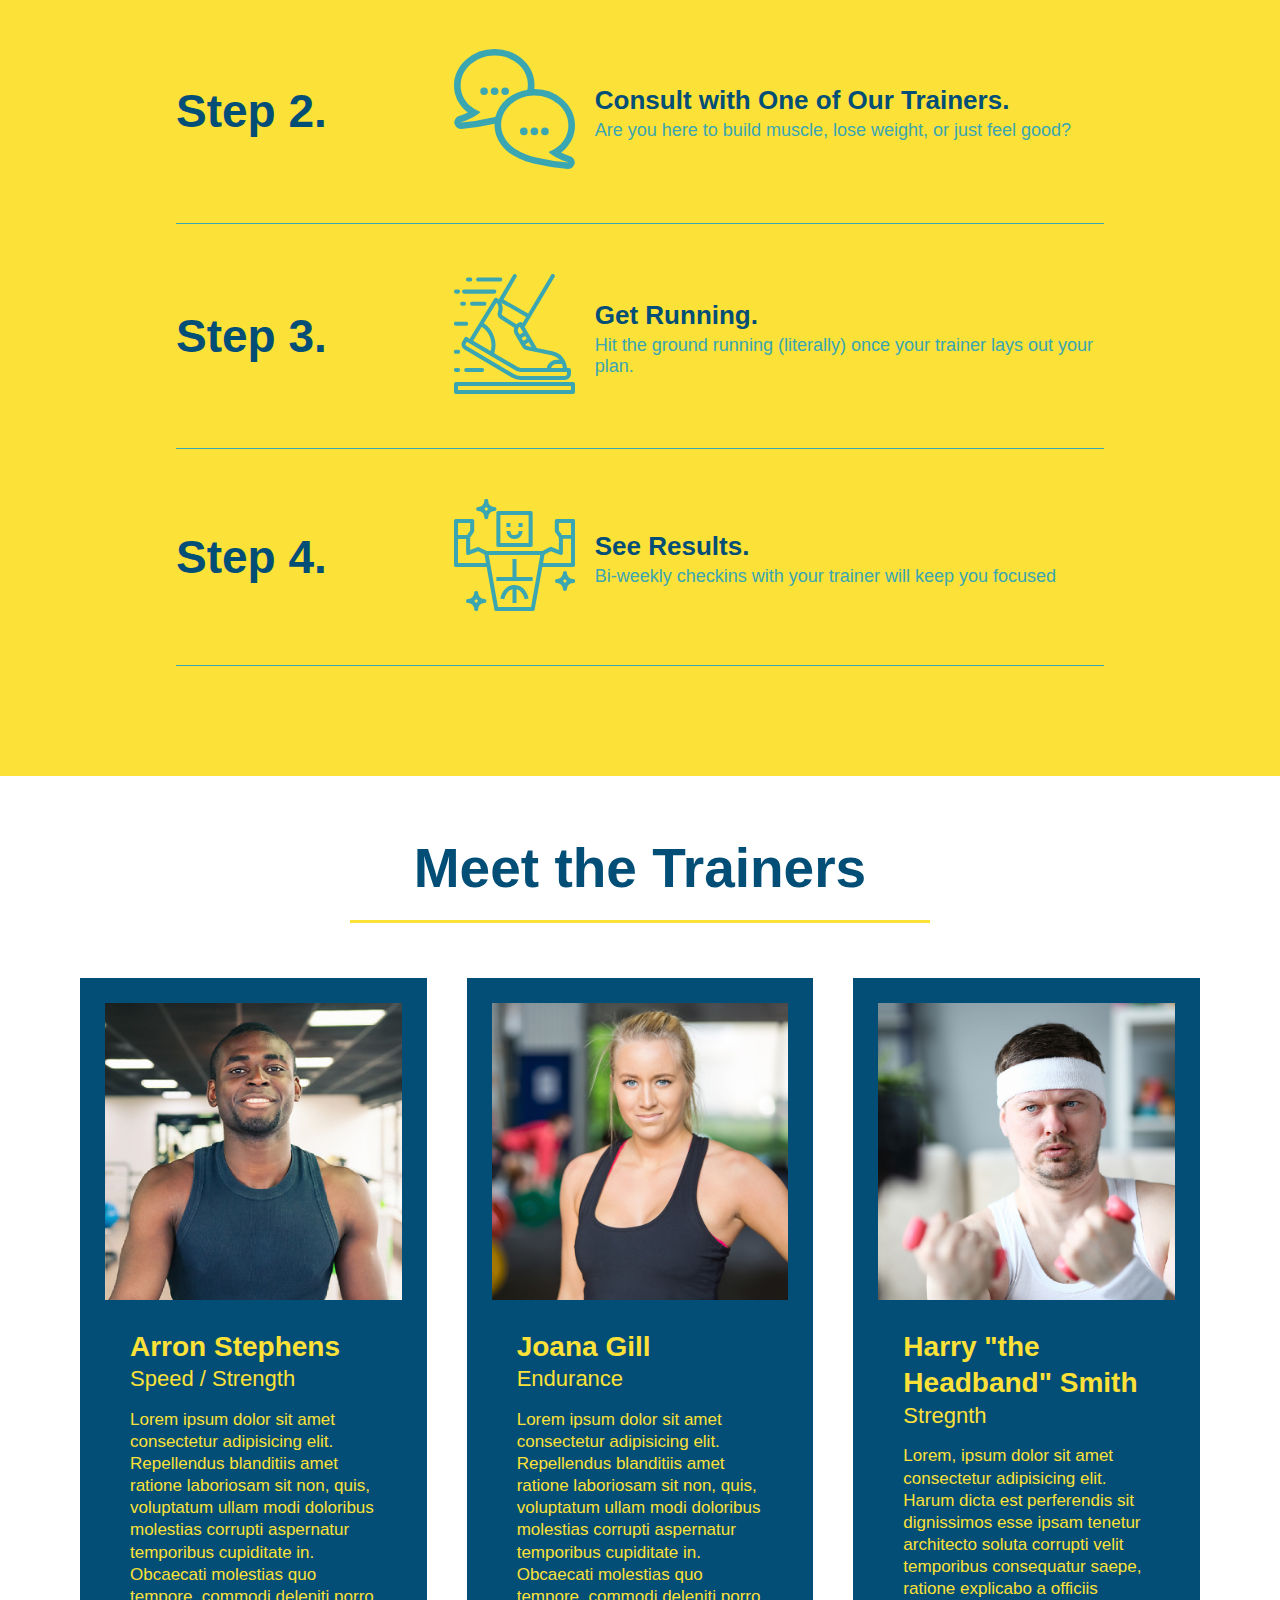
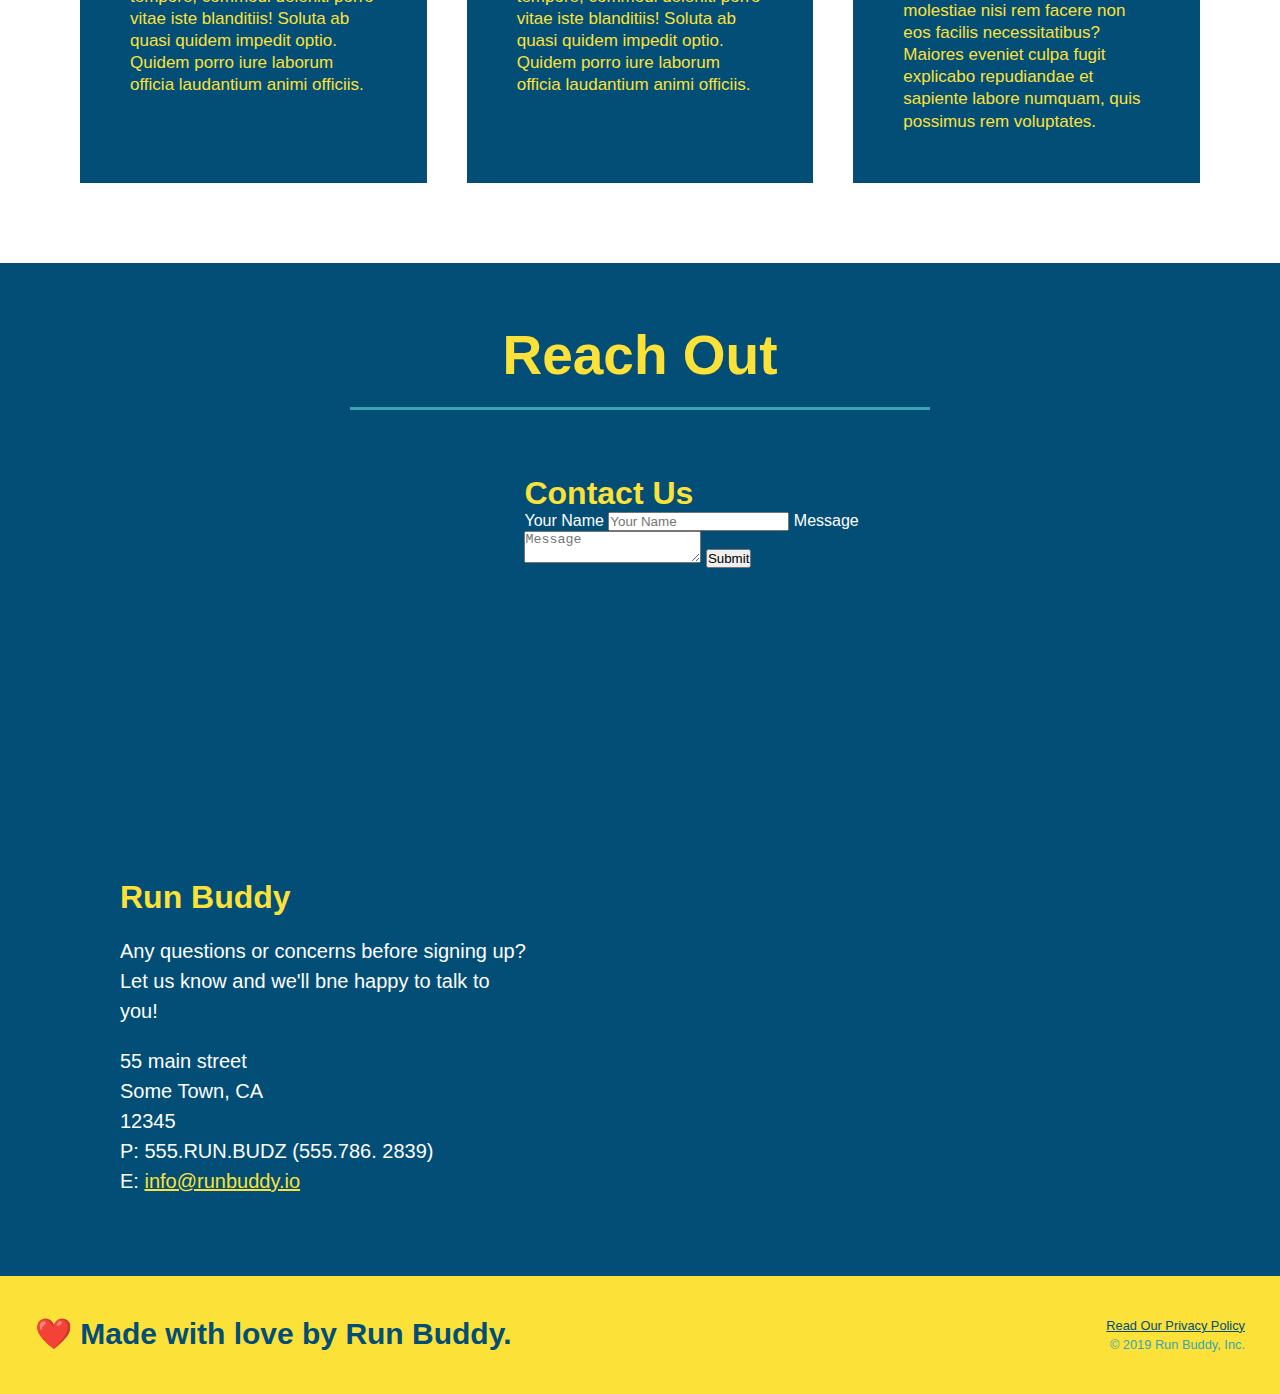
==== commit 9fd98213: "add flexbox to the trainers" ====
--- a/index.html
+++ b/index.html
@@ -76,7 +76,7 @@
             </p>
             </div>
         </section>
-        
+
         <!-- "what you do" section -->
         <section id="what-you-do" class="steps">
             <div class="flex-row">
@@ -133,18 +133,19 @@
         </div>
         </section>
         <!-- "meet the trainers" section -->
-        <section id="your-trainers" class="trainers">
+        <section id="your-trainers">
             <div class="flex-row">
             <h2 class="section-title primary-border">
                 Meet the Trainers
             </h2>
             </div>
             <!-- first trainer bio -->
+        <div class="trainers">
             <article class="trainer">
                 <img src="./assets/images/01-05-trainers/trainer-1.jpg" alt="Arron Stephens in his workout clothes, ready to pump iron" />
-                <div class="trainer-bio text-left">
-                    <h3>Arron Stephens</h3>
-                    <h4>Speed / Strength</h4>
+                <div class="trainer-bio">
+                    <h3 class="trainer-name">Arron Stephens</h3>
+                    <h4 class="trainer-role">Speed / Strength</h4>
                     <p>
                     Lorem ipsum dolor sit amet consectetur adipisicing elit. Repellendus blanditiis amet ratione laboriosam sit non, quis, voluptatum ullam modi doloribus molestias corrupti aspernatur temporibus cupiditate in. Obcaecati molestias quo tempore, commodi deleniti porro vitae iste blanditiis! Soluta ab quasi quidem impedit optio. Quidem porro iure laborum officia laudantium animi officiis.
                     </p>
@@ -152,26 +153,28 @@
             </article>
             <!-- second trainer bio -->
             <article class="trainer">
-                <div class="trainer-bio text-right">
-                    <h3>Joana Gill</h3>
-                    <h4>Endurance</h4>
+                <img src="./assets/images/01-05-trainers/trainer-2.jpg" alt="Joanna Gill cooling off after a workout" />
+                <div class="trainer-bio">
+                    <h3 class="trainer-name">Joana Gill</h3>
+                    <h4 class="trainer-role">Endurance</h4>
                     <p>
                         Lorem ipsum dolor sit amet consectetur adipisicing elit. Repellendus blanditiis amet ratione laboriosam sit non, quis, voluptatum ullam modi doloribus molestias corrupti aspernatur temporibus cupiditate in. Obcaecati molestias quo tempore, commodi deleniti porro vitae iste blanditiis! Soluta ab quasi quidem impedit optio. Quidem porro iure laborum officia laudantium animi officiis.
                     </p>
                 </div>
-                <img src="./assets/images/01-05-trainers/trainer-2.jpg" alt="Joanna Gill cooling off after a workout" />
             </article>
             <!-- third trainer bio -->
             <article class="trainer">
                 <img src="./assets/images/01-05-trainers/trainer-3.jpg" alt="Harry Smith wearing a headband and lifting comically small pink weights" />
-                <div class="trainer-bio text-left">
-                    <h3>Harry "the Headband" Smith</h3>
-                    <h4>Stregnth</h4>
+                <div class="trainer-bio">
+                    <h3 class="trainer-name">Harry "the Headband" Smith</h3>
+                    <h4 class="trainer-role">Stregnth</h4>
                     <p>
                         Lorem, ipsum dolor sit amet consectetur adipisicing elit. Harum dicta est perferendis sit dignissimos esse ipsam tenetur architecto soluta corrupti velit temporibus consequatur saepe, ratione explicabo a officiis molestiae nisi rem facere non eos facilis necessitatibus? Maiores eveniet culpa fugit explicabo repudiandae et sapiente labore numquam, quis possimus rem voluptates.
                     </p>
                 </div>
             </article>
+            </div>
+            </div>
         </section>
 
         <!-- "reach out" section -->
--- a/assets/css/style.css
+++ b/assets/css/style.css
@@ -198,33 +198,36 @@
   max-width: 100%;
 }
 .trainer {
-  width: 900px;
-  margin: 0 auto 30px auto;
+  margin: 20px;
   background: #024e76;
   color: #fce138;
-  overflow: auto;
+  flex: 1;
+  padding: 25px;
 }
 .trainer img {
-  width: 35%;
-  float: left;
+  width: 100%;
 }
 .trainer-bio {
-  padding: 35px;
-  float: left;
-  width: 65%;
+  padding: 25px;
+  line-height: 1.3;
 }
 .trainer-bio h3 {
-  font-size: 32px;
-  margin-bottom: 8px;
+  font-size: 28px;
 }
 .trainer-bio h4 {
   font-weight: lighter;
-  font-size: 26px;
-  margin-bottom: 25px;
+  font-size: 22px;
+  margin-bottom: 15px;
 }
 .trainer-bio p {
   font-size: 17px;
-  line-height: 1.3;
+}
+.trainers {
+  width: 100%;
+  margin: 0 auto;
+  display: flex;
+  flex-wrap: wrap;
+  justify-content: space-around;
 }
 /* reach out styles start */
 .contact {
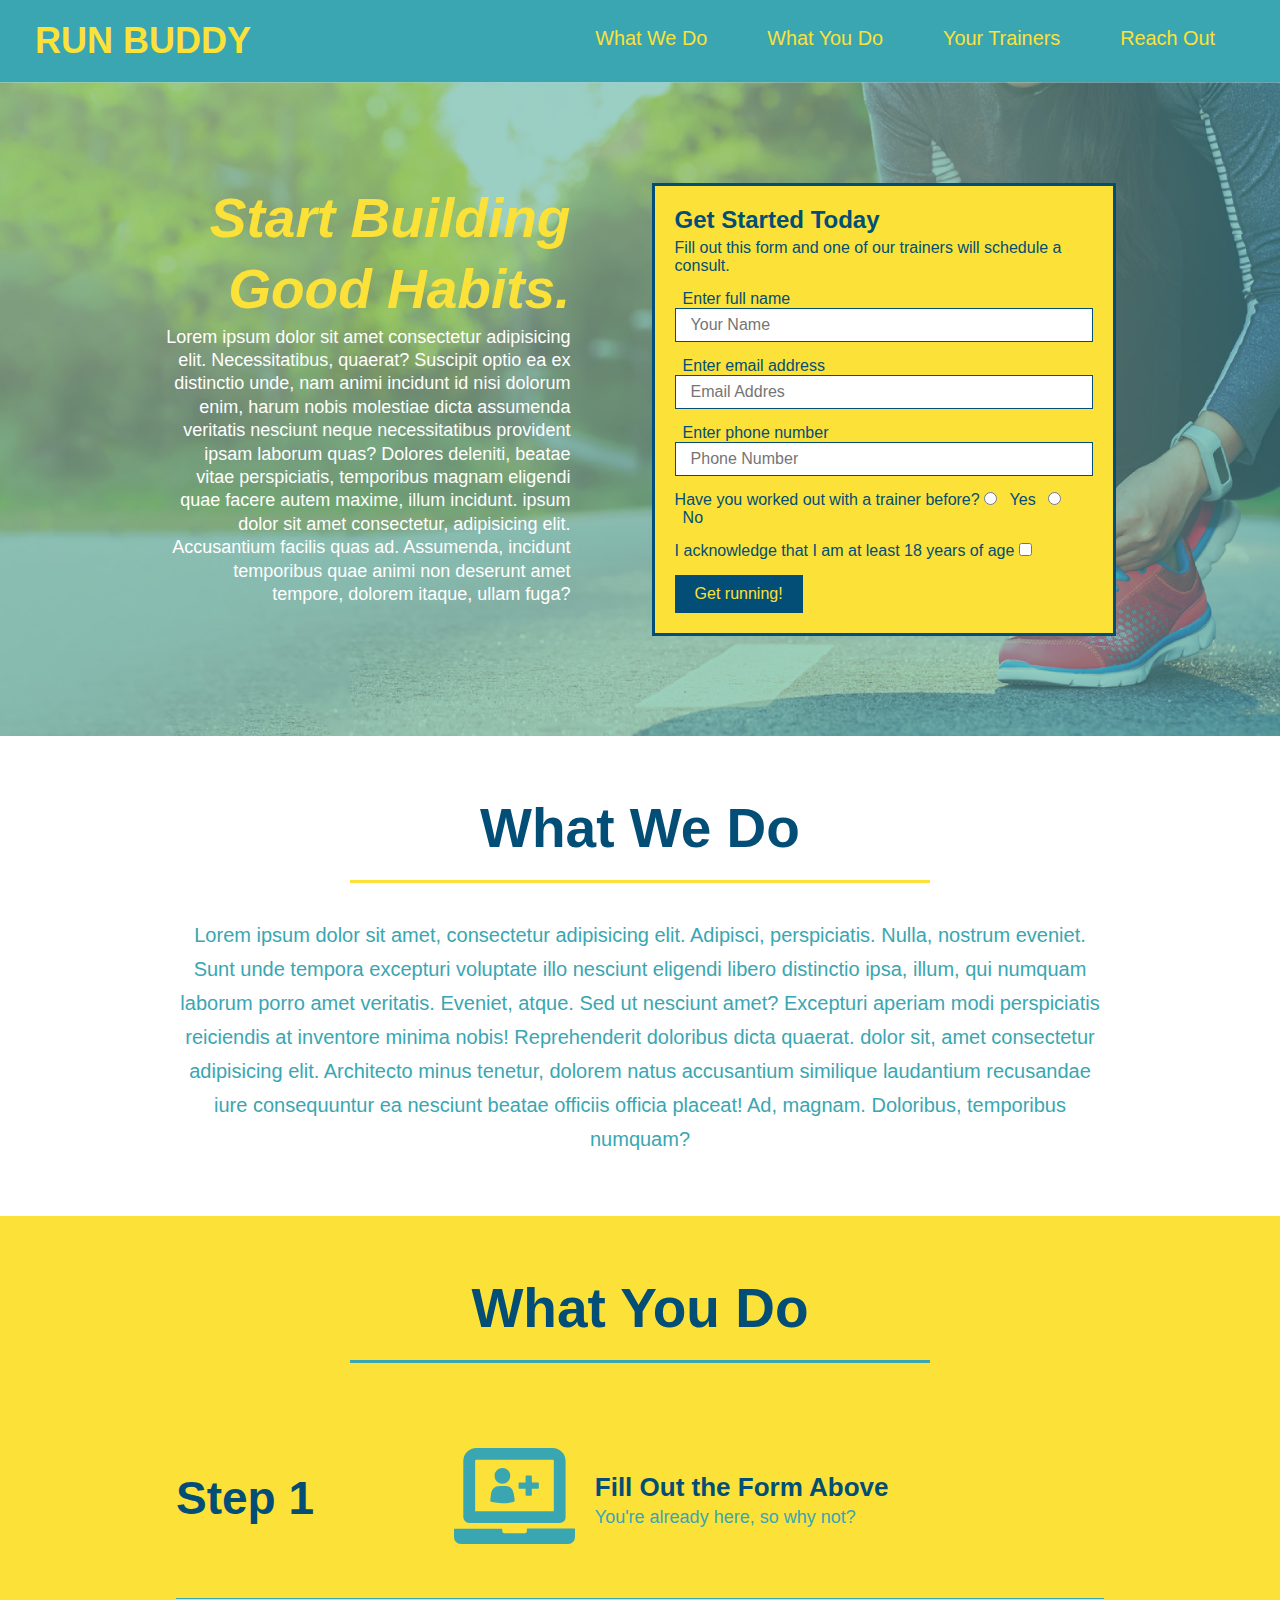
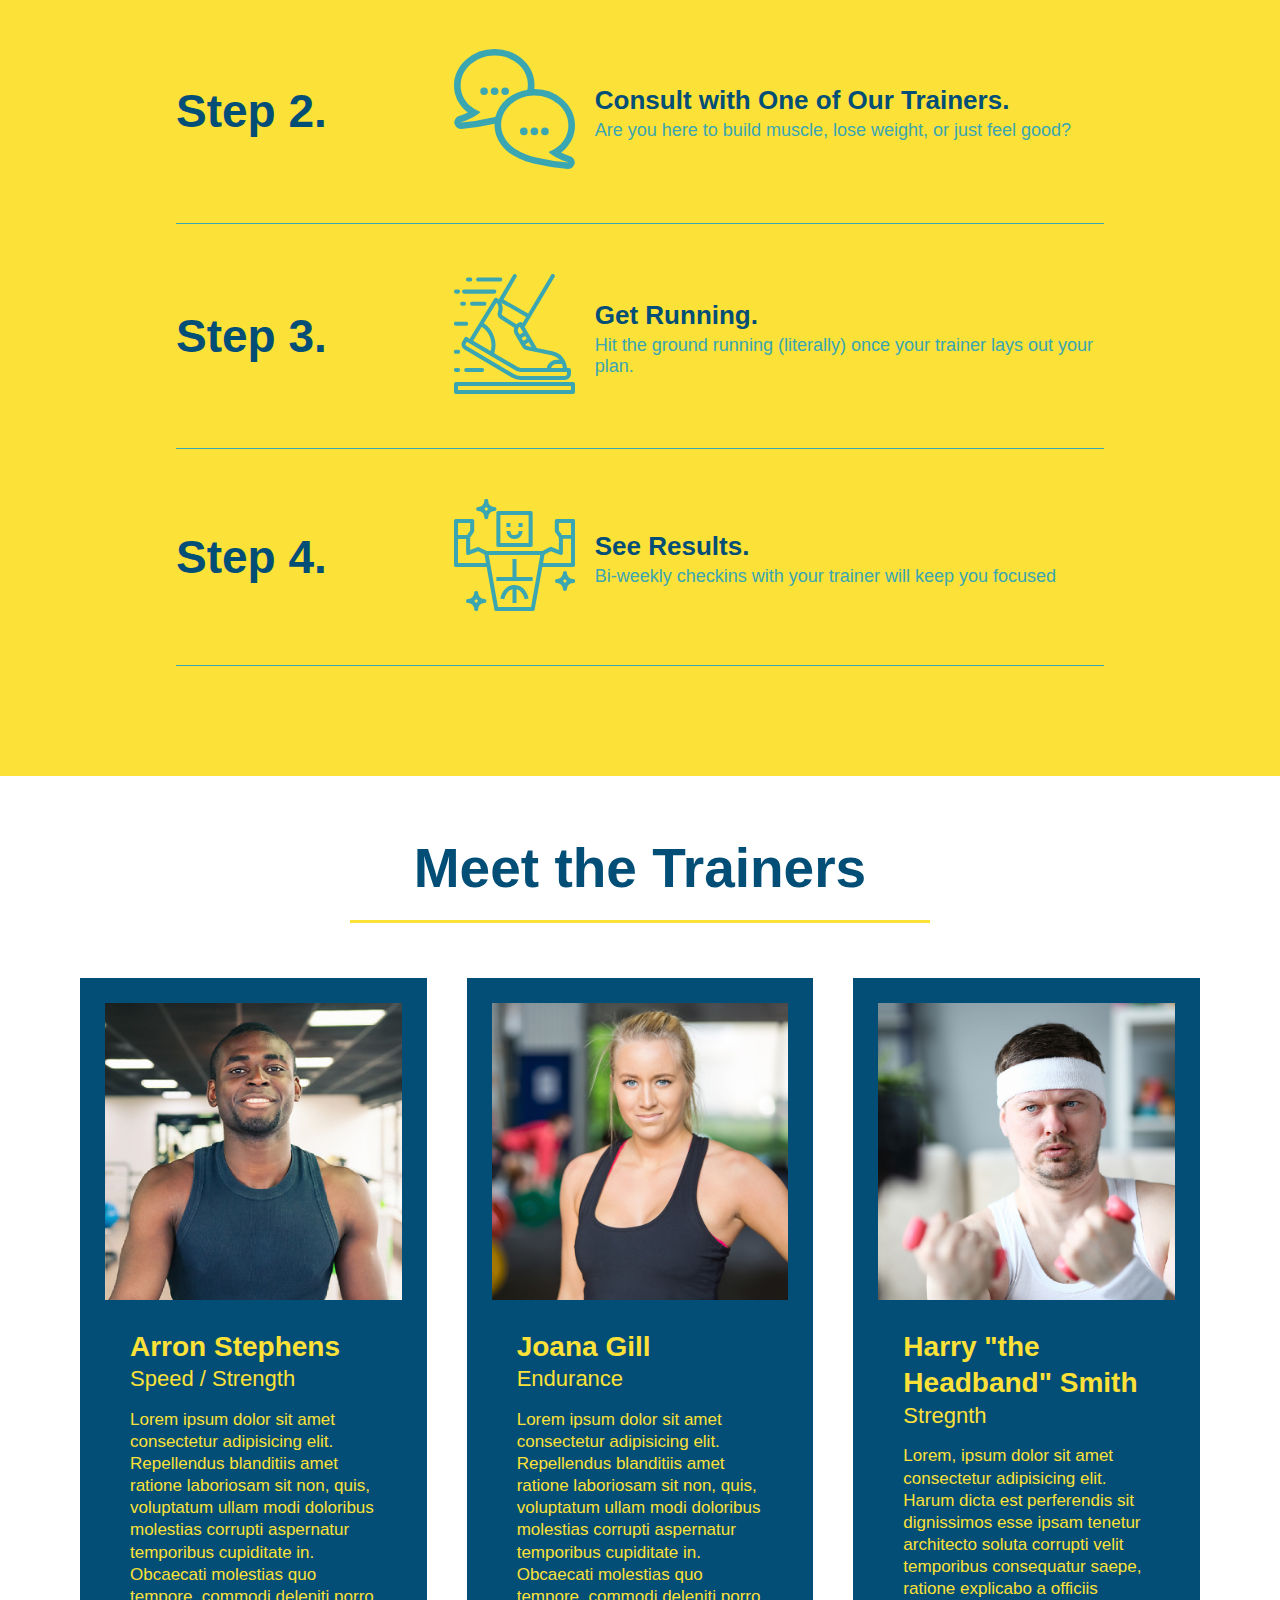
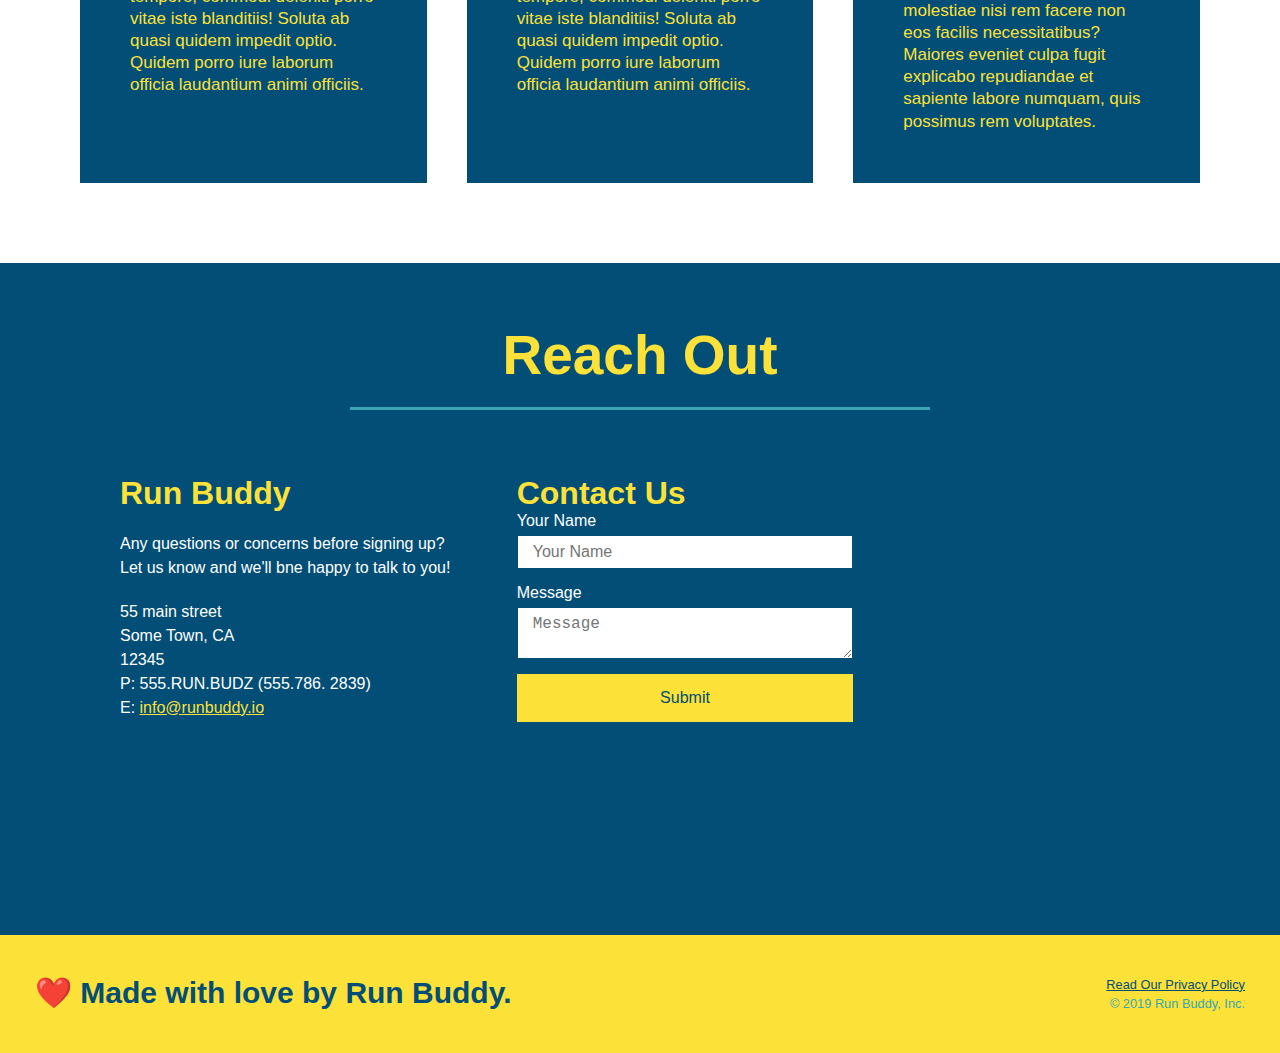
==== commit a48bdb16: "flexbox to the reach out section" ====
--- a/index.html
+++ b/index.html
@@ -183,6 +183,33 @@
             <h2 class="section-title secondary-border">Reach Out</h2>
             </div>
             <div class="contact-info">
+                <div>
+                    <h3>Run Buddy</h3>
+                    <p>
+                        Any questions or concerns before signing up?
+                        <br />
+                        Let us know and we'll bne happy to talk to you!
+                    </p>
+                    <address>
+                        55 main street <br />
+                        Some Town, CA <br />
+                        12345 <br />
+                        P: 555.RUN.BUDZ (555.786. 2839)<br />
+                        E: <a href="mailto:info@runbuddy.io">info@runbuddy.io</a>
+                    </address>
+                </div>
+                <div class="contact-form">
+                    <h3>Contact Us</h3>
+                    <form>
+                        <label for="contact-name">Your Name</label>
+                        <input type="text" id="contact-name" placeholder="Your Name" />
+                
+                        <label for="contact-message">Message</label>
+                        <textarea id="contact-message" placeholder="Message"></textarea>
+                
+                        <button type="submit">Submit</button>
+                    </form>
+                </div>
                 <iframe
                     src="https://www.google.com/maps/embed?pb=!1m18!1m12!1m3!1d3018.7425134108944!2d-74.30885904888324!3d40.83361903800149!2m3!1f0!2f0!3f0!3m2!1i1024!2i768!4f13.1!3m3!1m2!1s0x89c3aa038defe293%3A0xcd888415a4169bac!2s16%20Ellis%20Rd%2C%20West%20Caldwell%2C%20NJ%2007006!5e0!3m2!1sen!2sus!4v1618281451092!5m2!1sen!2sus"
                     width="400" 
@@ -191,32 +218,6 @@
                     allowfullscreen="" 
                     loading="lazy">
                 </iframe>
-                <div class="contact-form">
-                    <h3>Contact Us</h3>
-                    <form>
-                        <label for="contact-name">Your Name</label>
-                        <input type="text" id="contact-name" placeholder="Your Name" />
-                    
-                        <label for="contact-message">Message</label>
-                        <textarea id="contact-message" placeholder="Message"></textarea>
-                    
-                        <button type="submit">Submit</button>
-                    </form>
-                </div>
-                <div>
-                <h3>Run Buddy</h3>
-                <p>
-                    Any questions or concerns before signing up?
-                    <br />
-                    Let us know and we'll bne happy to talk to you!
-                </p>
-                <address>
-                    55 main street <br />
-                    Some Town, CA <br />
-                    12345 <br />
-                    P: 555.RUN.BUDZ (555.786. 2839)<br />
-                    E: <a href="mailto:info@runbuddy.io">info@runbuddy.io</a>
-                </address>
                 </div>
         </section>
 
--- a/assets/css/style.css
+++ b/assets/css/style.css
@@ -256,13 +256,41 @@
 .contact-info address {
   margin: 20px 0;
   line-height: 1.5;
-  font-size: 20px;
+  font-size: 16px;
   font-style: normal;
 }
 .contact-info a {
   color: #fce138;
 }
-
+.contact-info {
+  display: flex;
+  justify-content: space-between;
+  flex-wrap: wrap;
+}
+.contact-info > * {
+  flex: 1;
+  margin: 15px;
+}
+.contact-form input,
+.contact-form textarea {
+  border: 1px solid #024e76;
+  display: block;
+  padding: 7px 15px;
+  font-size: 16px;
+  color: #024e76;
+  width: 100%;
+  margin-bottom: 15px;
+  margin-top: 5px;
+}
+.contact-form button {
+  width: 100%;
+  border: none;
+  background: #fce138;
+  color: #024e76;
+  text-align: center;
+  padding: 15px 0;
+  font-size: 16px;
+}
 /* reach out styles end */
 section {
   padding: 60px;
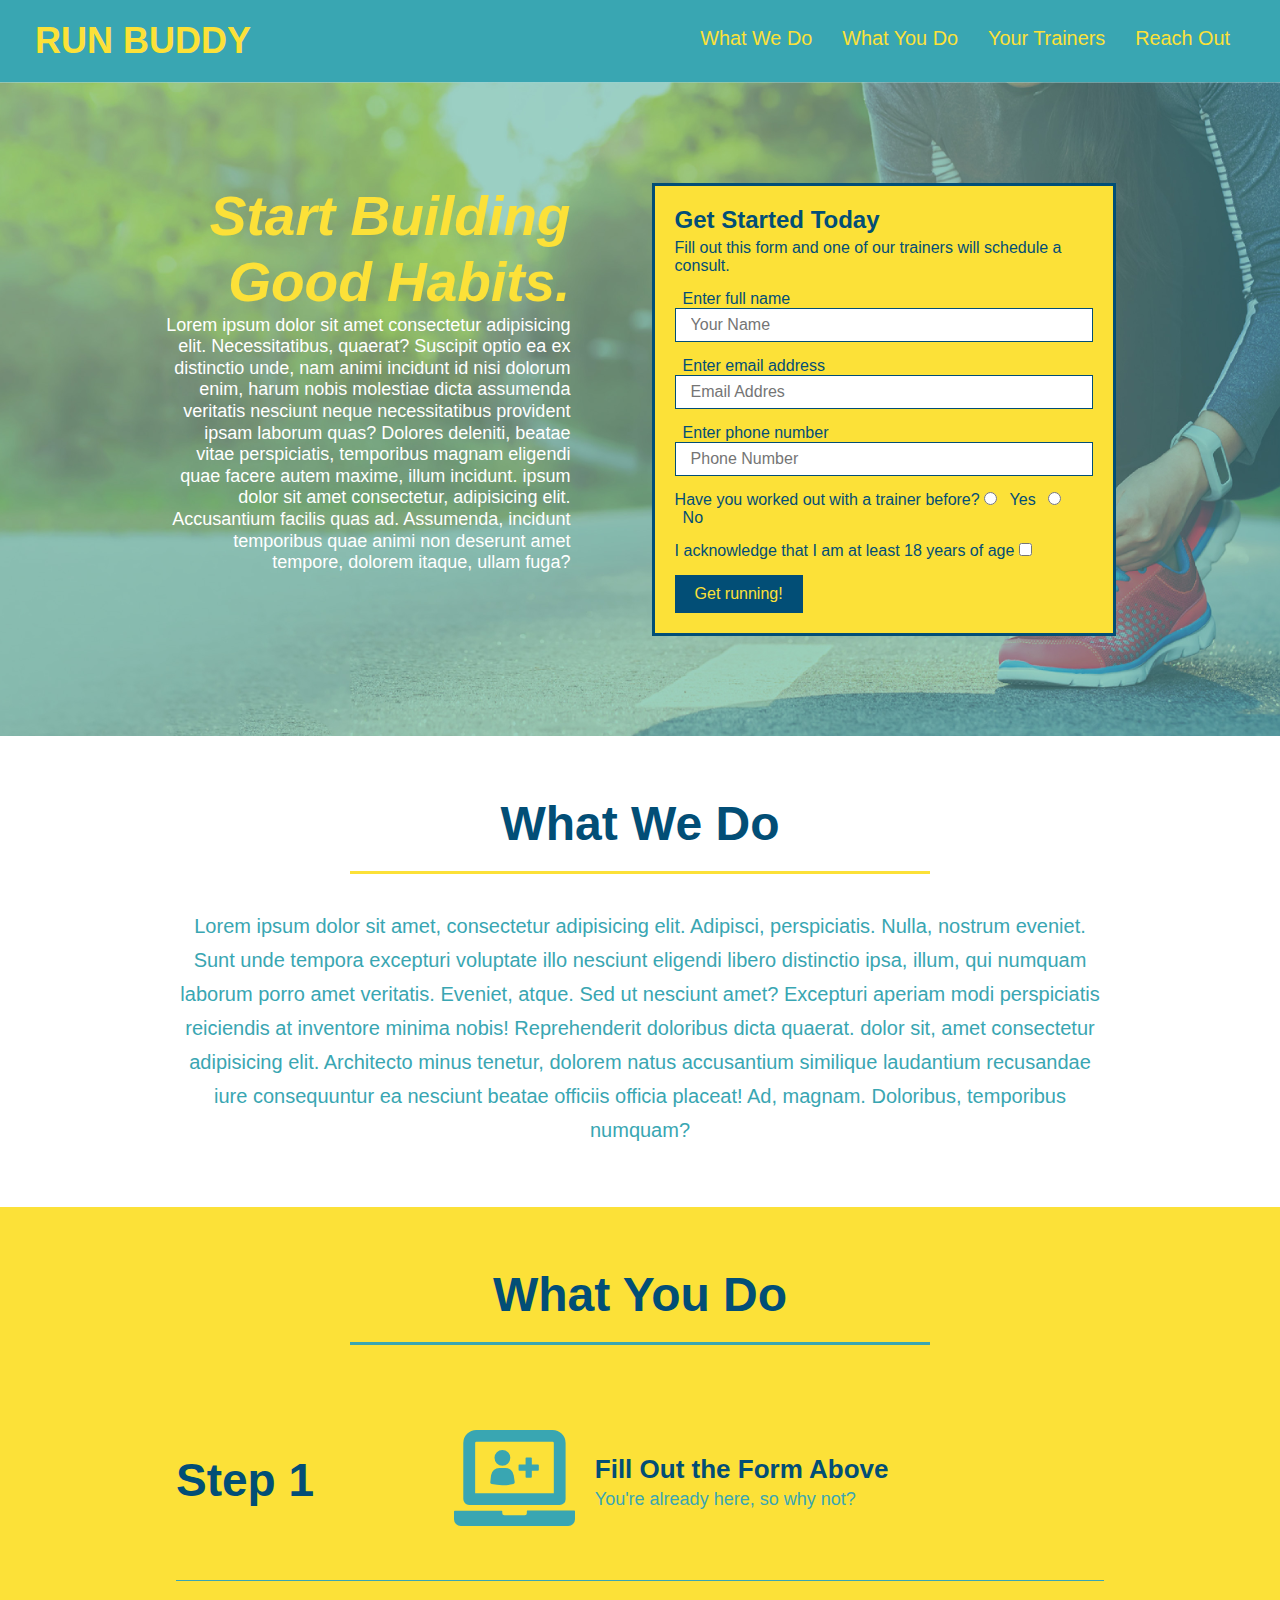
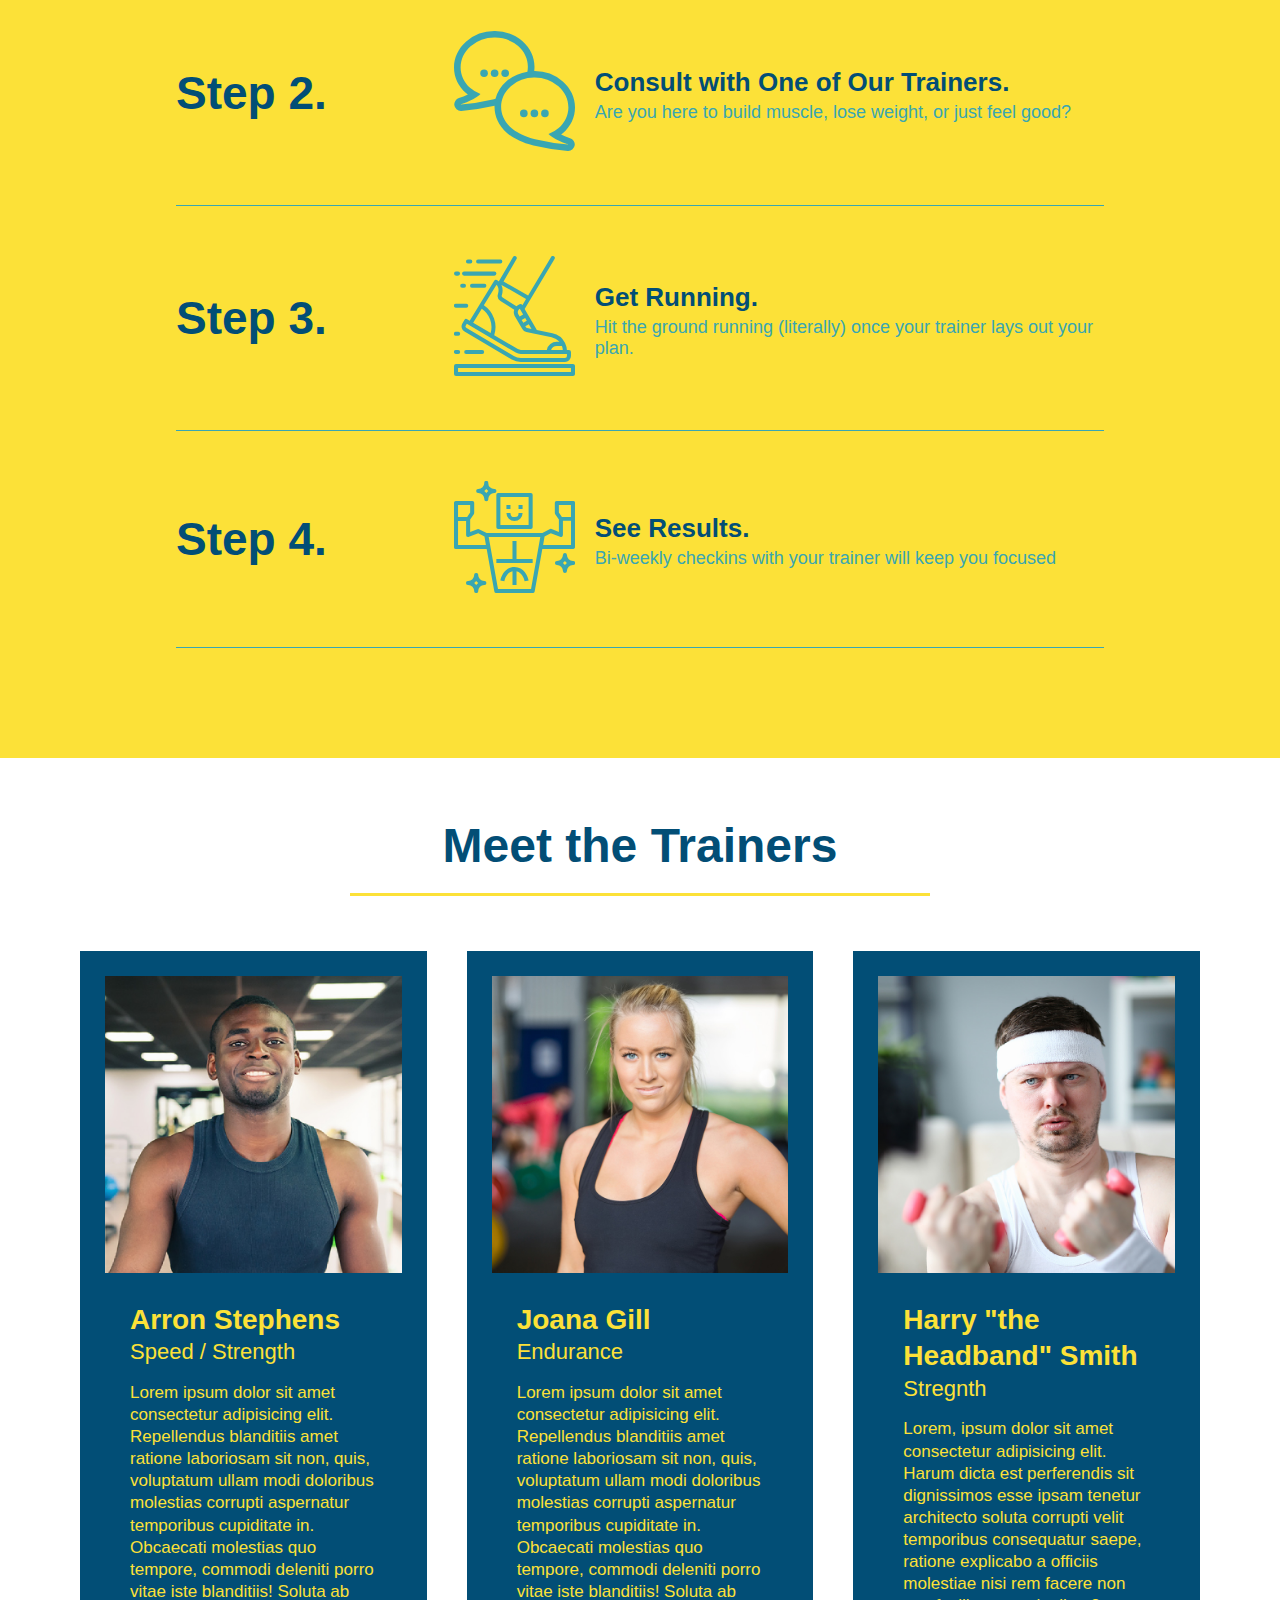
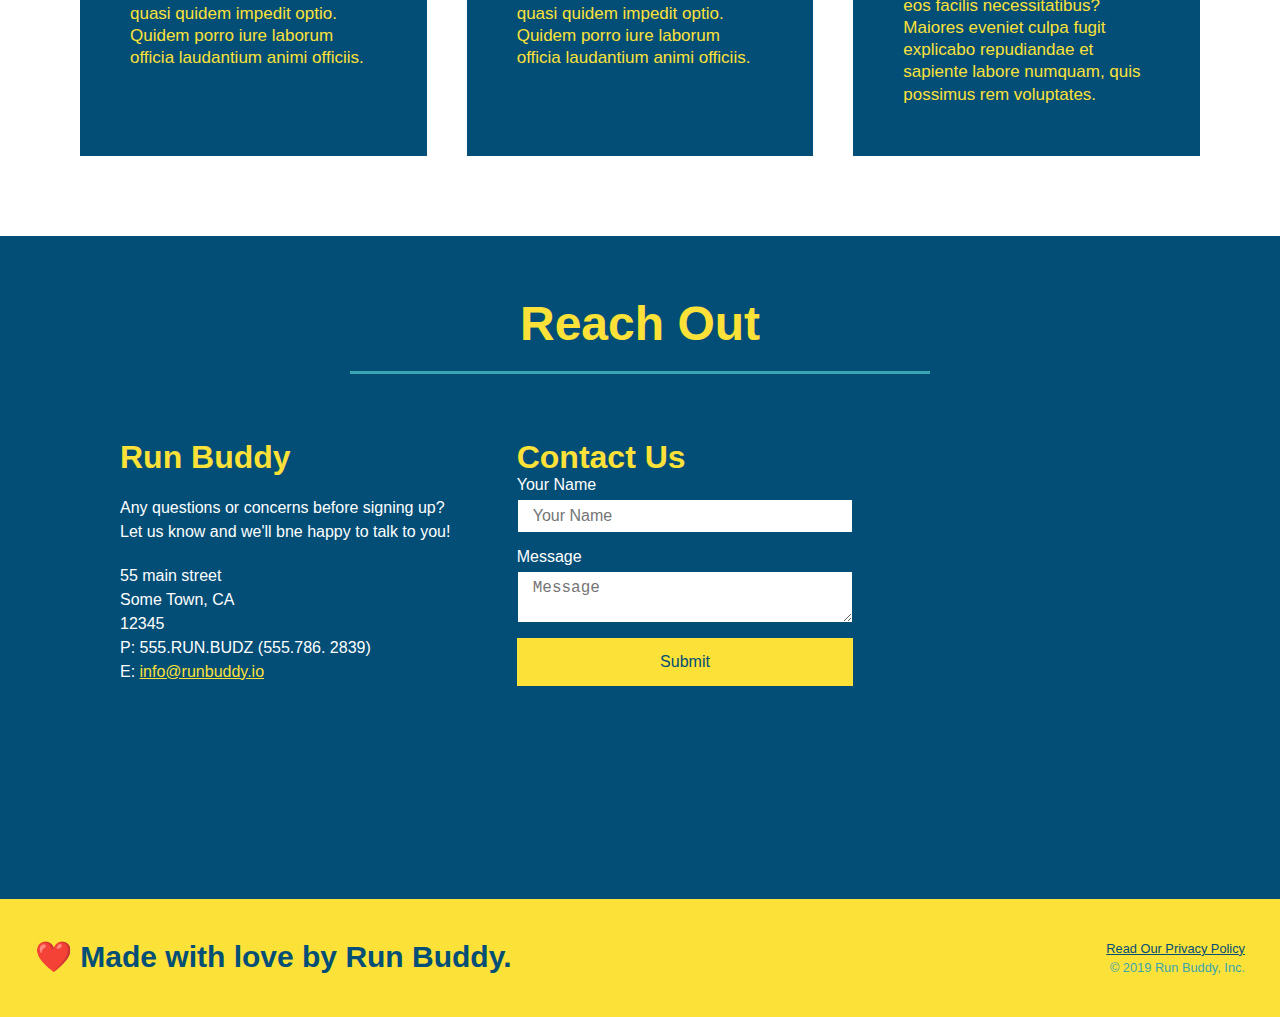
==== commit 13edf1e1: "media queries" ====
--- a/index.html
+++ b/index.html
@@ -4,6 +4,7 @@
         <meta charset="UTF-8"/>
         <title>Run Buddy</title>
         <link rel="stylesheet" href="./assets/css/style.css" />
+        <meta name="viewport" content="width=device-width, initial-scale=1.0" />
     </head>
     <body>
         <header>
--- a/assets/css/style.css
+++ b/assets/css/style.css
@@ -40,7 +40,7 @@
   list-style: none;
 }
 header nav ul li a {
-  margin: 0 30px;
+  padding: 10px 15px;
   font-weight: lighter;
   font-size: 1.55vw;
 }
@@ -78,6 +78,7 @@
   display: flex;
   justify-content: center;
   flex-wrap: wrap;
+  align-items: flex-start;
 }
 /* Form Style Start */
 
@@ -121,7 +122,7 @@
   margin: 3.5%;
   color: #fff;
   font-size: 18px;
-  line-height: 1.3;
+  line-height: 1.2;
 }
 .hero-cta h2 {
   font-style: italic;
@@ -131,7 +132,7 @@
 /* Form Styles End */
 /* Hero Styles End */
 .section-title {
-  font-size: 55px;
+  font-size: 48px;
   color: #024e76;
   border-bottom: 3px solid;
   padding-bottom: 20px;
@@ -304,3 +305,13 @@
 .flex-row {
   display: flex;
 }
+/* MEDIA QUERY FOR SMALLER DESKTOP SCREENS AND SMALLER */
+@media screen and (max-width: 980px) {
+}
+/* media query for tablets and smaller */
+
+@media screen and (max-width: 768px) {
+}
+/* MEDIA QUERY FOR MOBILE PHONES AND SMALLER */
+@media screen and (max-width: 575px) {
+}
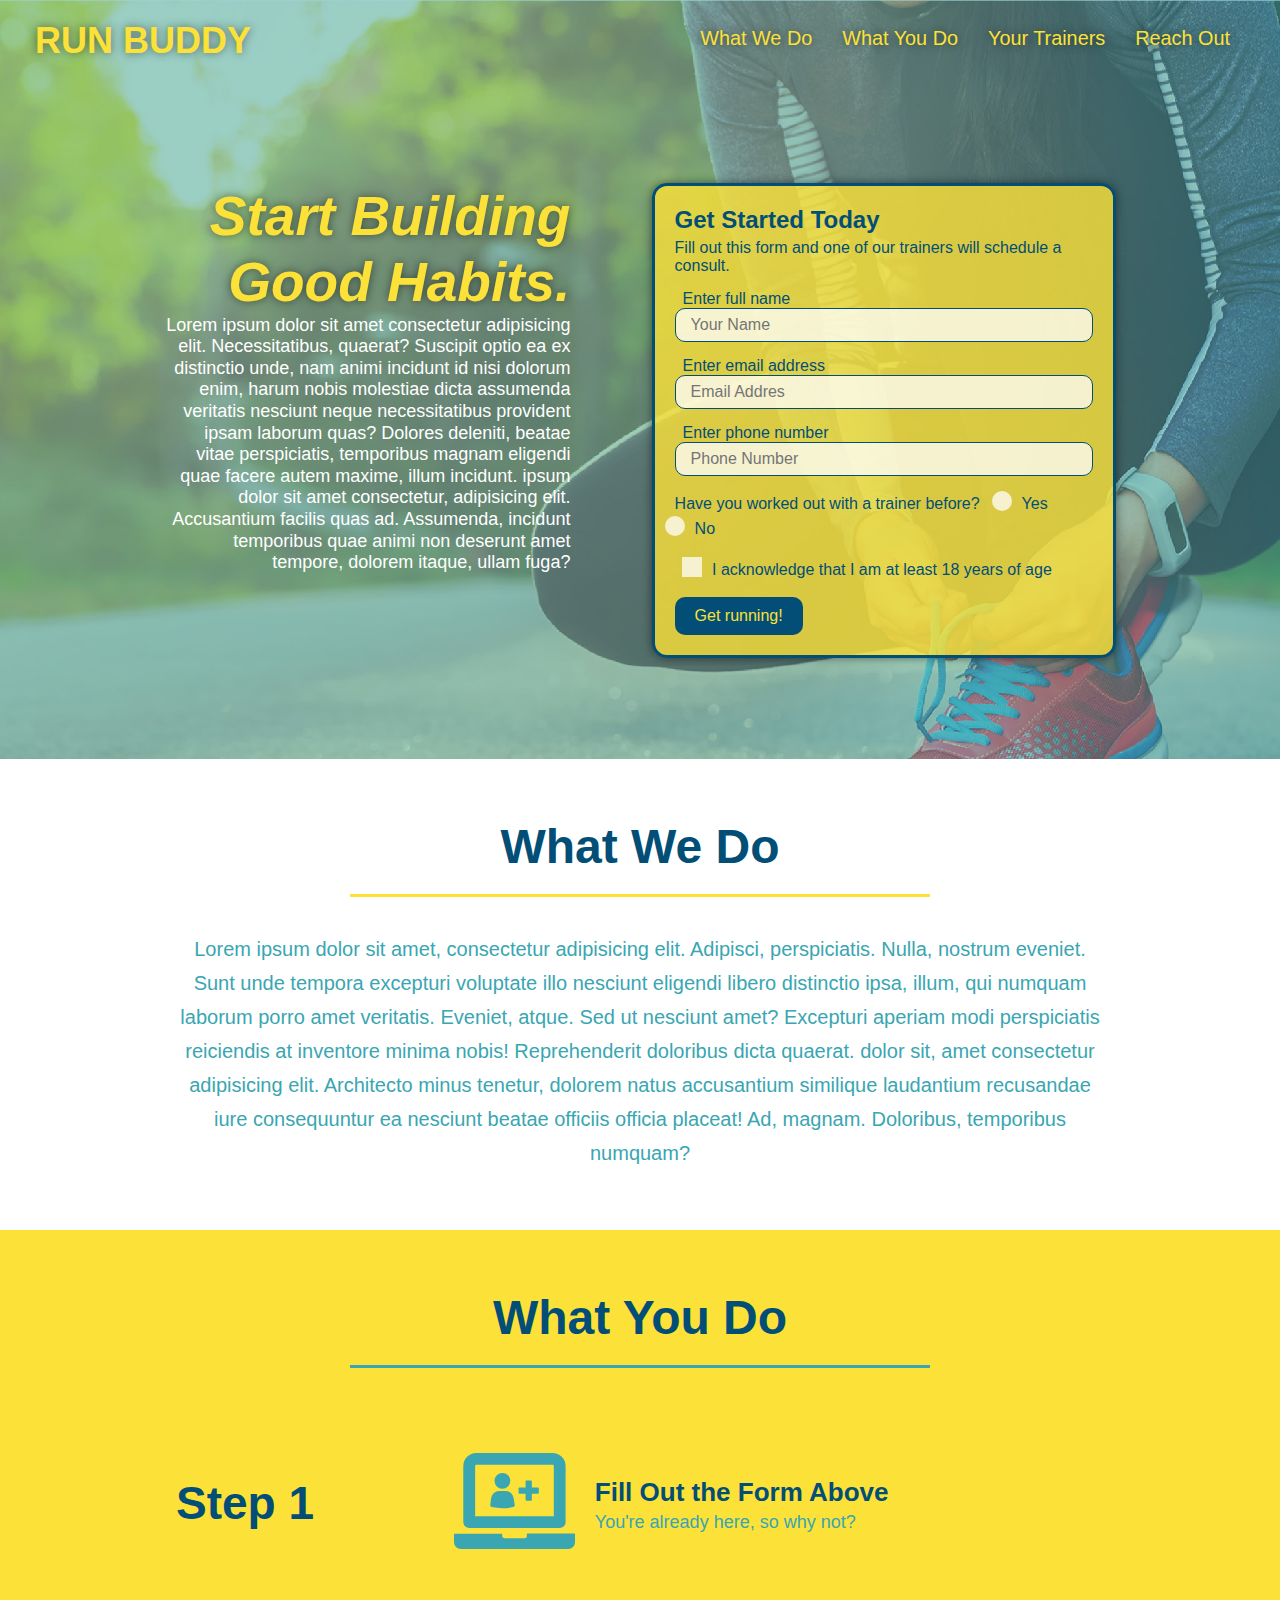
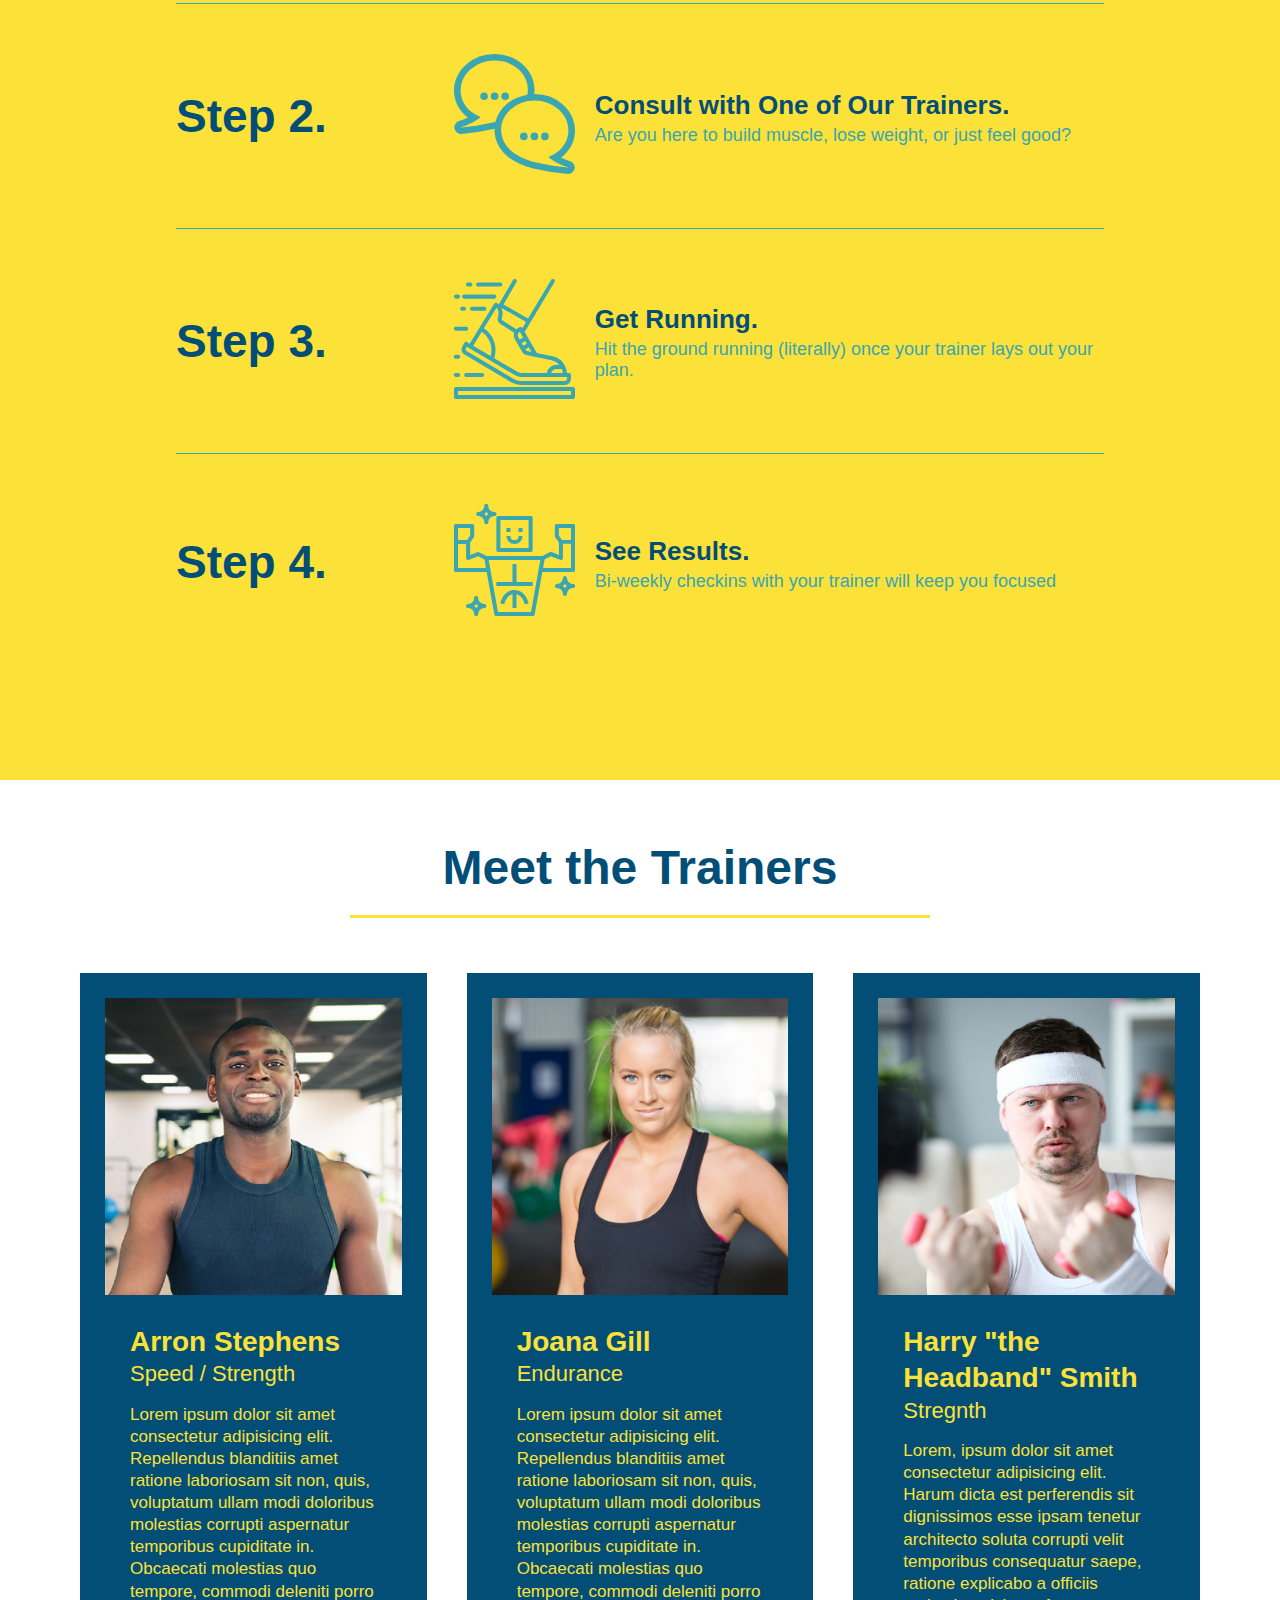
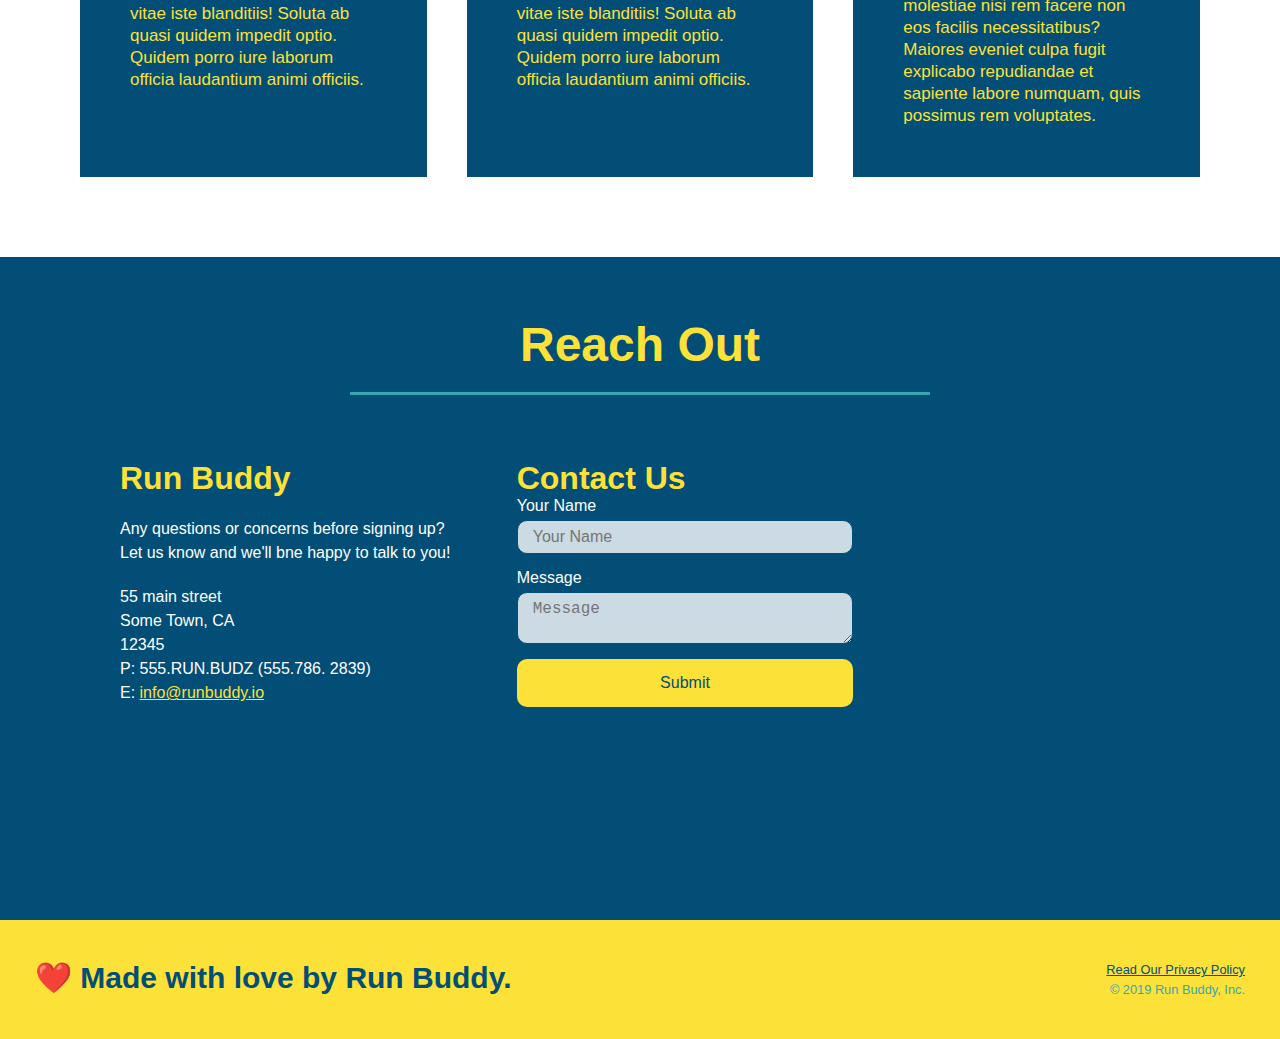
==== commit 79215369: "final css touches" ====
--- a/index.html
+++ b/index.html
@@ -48,15 +48,20 @@
                 <input type="tel" placeholder="Phone Number" name="phone" id="phone" class="form-input" />
                 <p>
                     Have you worked out with a trainer before?
+                    <span class="radio-wrapper">
                     <input type="radio" name="trainer-confirm" id="trainer-yes" />
                     <label for="trainer-yes">Yes</label>
+                    </span>
+                    <span class="radio-wrapper">
                     <input type="radio" name="trainer-confirm" id="trainer-no" />
                     <label for="trainer-no">No</label>
+                    </span>
                 </p>
                 <p>
-                    I acknowledge that I am at least 18 years of age
+                <span class="checkbox-wrapper">
                     <input type="checkbox" name="age-confirm" id="checkbox" />
-                    <label for="checkbox"></label>
+                    <label for="checkbox">I acknowledge that I am at least 18 years of age</label>
+                </span>
                 </p>
                 <button class="submit" type="submit">
                     Get running!
--- a/assets/css/style.css
+++ b/assets/css/style.css
@@ -5,28 +5,38 @@
 }
 
 body {
-  color: #39a6b2;
+  color: var(--tertiary-color);
   font-family: Helvetica, Arial, sans-serif;
 }
 /* apply styles to header */
 header {
   padding: 20px 35px;
-  background-color: #39a6b2;
+  background-color: var(--tertiary-color);
   display: flex;
   justify-content: space-between;
   flex-wrap: wrap;
+  position: -webkit-sticky;
+  position: sticky;
+  top: 0;
+  background-image: url(../images/hereo-bg.jpeg);
+  background-size: cover;
+  background-position: center;
+  background-attachment: fixed;
+  background-position: 80%;
+  z-index: 9999;
 }
 
 header h1 {
   font-weight: bold;
   font-size: 36px;
-  color: #fce138;
+  color: var(--primary-color);
   margin: 0;
+  text-shadow: 0 0 10px rgba(0, 0, 0, 0.5);
 }
 
 header a {
   text-decoration: none;
-  color: #fce138;
+  color: var(--primary-color);
 }
 header nav {
   margin: 7px 0;
@@ -43,10 +53,17 @@
   padding: 10px 15px;
   font-weight: lighter;
   font-size: 1.55vw;
+  text-shadow: 0 0 10px rgba(0, 0, 0, 0.5);
+}
+header nav ul li a:hover {
+  background: var(--primary-color);
+  color: var(--secondary-color);
+  border-radius: 15px;
+  text-shadow: none;
 }
 
 footer {
-  background: #fce138;
+  background: var(--primary-color);
   width: 100%;
   padding: 40px 35px;
   display: flex;
@@ -56,7 +73,7 @@
 }
 
 footer h2 {
-  color: #024e76;
+  color: var(--secondary-color);
   font-size: 30px;
   margin: 0;
 }
@@ -67,7 +84,7 @@
 }
 
 footer a {
-  color: #024e76;
+  color: var(--secondary-color);
 }
 
 /* Hero Style Start */
@@ -79,16 +96,20 @@
   justify-content: center;
   flex-wrap: wrap;
   align-items: flex-start;
+  background-attachment: fixed;
+  background-position: 80%;
 }
 /* Form Style Start */
 
 .hero-form {
-  color: #024e76;
-  background-color: #fce138;
+  color: var(--secondary-color);
+  background-color: rgba(252, 225, 56, 0.8);
   padding: 20px;
-  border: solid 3px #024e76;
+  border: solid 3px var(--secondary-color);
   width: 40%;
   margin: 3.5%;
+  box-shadow: 0 0 10px rgba(0, 0, 0, 0.5);
+  border-radius: 15px;
 }
 .hero-form h3 {
   font-size: 24px;
@@ -99,22 +120,32 @@
 }
 .form-input {
   font-size: 16px;
-  border: 1px solid #024e76;
+  border: 1px solid var(--secondary-color);
   display: block;
   padding: 7px 15px;
   width: 100%;
   margin-bottom: 15px;
+  border-radius: 10px;
+  background-color: rgba(255, 255, 255, 0.75);
+}
+.form-input:focus {
+  background-color: rgba(255, 255, 255, 1);
+  outline: none;
 }
 .hero-form label {
   margin: 2px 8px;
 }
 
 .hero-form button {
-  background-color: #024e76;
-  color: #fce138;
+  background-color: var(--secondary-color);
+  color: var(--primary-color);
   border: none;
   padding: 10px 20px;
   font-size: 16px;
+  border-radius: 10px;
+}
+.hero-form button:hover {
+  background-color: var(--tertiary-color);
 }
 .hero-cta {
   width: 35%;
@@ -127,7 +158,8 @@
 .hero-cta h2 {
   font-style: italic;
   font-size: 55px;
-  color: #fce138;
+  color: var(--primary-color);
+  text-shadow: 0 0 10px rgba(0, 0, 0, 0.5);
 }
 /* Form Styles End */
 /* Hero Styles End */
@@ -141,14 +173,14 @@
   width: 50%;
 }
 .primary-border {
-  border-color: #fce138;
+  border-color: var(--primary-color);
 }
 .secondary-border {
-  border-color: #39a6b2;
+  border-color: var(--tertiary-color);
 }
 .intro p {
   line-height: 1.7;
-  color: #39a6b2;
+  color: var(--tertiary-color);
   width: 80%;
   font-size: 20px;
   margin: 0 auto;
@@ -156,20 +188,22 @@
 }
 /* steps styling */
 .steps {
-  background: #fce138;
+  background: var(--primary-color);
 }
 .step {
   margin: 50px auto;
   padding-bottom: 50px;
   width: 80%;
-  border-bottom: 1px solid #39a6b2;
   display: flex;
   flex-wrap: wrap;
   align-items: center;
   justify-content: space-between;
 }
+.step:not(:last-child) {
+  border-bottom: 1px solid var(--tertiary-color);
+}
 .step h3 {
-  color: #024e76;
+  color: var(--secondary-color);
   font-size: 46px;
   flex: 1 30%;
 }
@@ -180,13 +214,13 @@
   align-items: center;
 }
 .step-text p {
-  color: #39a6b2;
+  color: var(--tertiary-color);
   font-size: 18px;
 }
 .step-text h4 {
   font-size: 26px;
   line-height: 1.5;
-  color: #024e76;
+  color: var(--secondary-color);
 }
 .step-text {
   flex: 12;
@@ -200,8 +234,8 @@
 }
 .trainer {
   margin: 20px;
-  background: #024e76;
-  color: #fce138;
+  background: var(--secondary-color);
+  color: var(--primary-color);
   flex: 1;
   padding: 25px;
 }
@@ -232,10 +266,10 @@
 }
 /* reach out styles start */
 .contact {
-  background: #024e76;
+  background: var(--secondary-color);
 }
 .contact h2 {
-  color: #fce138;
+  color: var(--primary-color);
 }
 .contact-info iframe {
   width: 400px;
@@ -250,7 +284,7 @@
   color: white;
 }
 .contact-info h3 {
-  color: #fce138;
+  color: var(--primary-color);
   font-size: 32px;
 }
 .contact-info p,
@@ -261,7 +295,7 @@
   font-style: normal;
 }
 .contact-info a {
-  color: #fce138;
+  color: var(--primary-color);
 }
 .contact-info {
   display: flex;
@@ -274,23 +308,35 @@
 }
 .contact-form input,
 .contact-form textarea {
-  border: 1px solid #024e76;
+  border: 1px solid var(--secondary-color);
   display: block;
   padding: 7px 15px;
   font-size: 16px;
-  color: #024e76;
+  color: var(--secondary-color);
   width: 100%;
   margin-bottom: 15px;
   margin-top: 5px;
+  border-radius: 10px;
+  background-color: rgba(255, 255, 255, 0.8);
+}
+.contact-form input:focus,
+.contact-form textarea:focus {
+  background: white;
+  outline: none;
 }
 .contact-form button {
   width: 100%;
   border: none;
-  background: #fce138;
-  color: #024e76;
+  background: var(--primary-color);
+  color: var(--secondary-color);
   text-align: center;
   padding: 15px 0;
   font-size: 16px;
+  border-radius: 10px;
+}
+.contact-form button:hover {
+  color: var(--primary-color);
+  background: var(--tertiary-color);
 }
 /* reach out styles end */
 section {
@@ -302,16 +348,163 @@
 .text-right {
   text-align: right;
 }
+
 .flex-row {
   display: flex;
 }
+.checkbox-wrapper input,
+.radio-wrapper input {
+  opacity: 0;
+}
+.checkbox-wrapper label,
+.radio-wrapper label {
+  position: relative;
+  left: 10px;
+  margin: 10px;
+  line-height: 1.6;
+}
+.checkbox-wrapper label::before,
+.radio-wrapper label::before {
+  content: "";
+  height: 20px;
+  width: 20px;
+  background: rgba(255, 255, 255, 0.75);
+  border: 1px soild var(--secondary-color);
+  position: absolute;
+  top: -4px;
+  left: -30px;
+}
+.radio-wrapper label::before {
+  border-radius: 50%;
+}
+.radio-wrapper label::after {
+  content: "";
+  width: 20px;
+  height: 20px;
+  border-radius: 50%;
+  background: var(--secondary-color);
+  position: absolute;
+  left: -29px;
+  top: -3px;
+  background-image: radial-gradient(
+    circle,
+    var(--tertiary-color),
+    var(--secondary-color)
+  );
+}
+.checkbox-wrapper label::after {
+  content: "";
+  height: 6px;
+  width: 14px;
+  border-left: 2px solid var(--secondary-color);
+  border-bottom: 2px solid var(--secondary-color);
+  position: absolute;
+  left: -26px;
+  top: 1px;
+  transform: rotate(-58deg);
+}
+.checkbox-wrapper input + label::after,
+.radio-wrapper input + label::after {
+  content: none;
+}
+.checkbox-wrapper input:checked + label::after,
+.radio-wrapper input:checked + label::after {
+  content: "";
+}
+:root {
+  --primary-color: #fce138;
+  --secondary-color: #024e76;
+  --tertiary-color: #39a6b2;
+}
+
 /* MEDIA QUERY FOR SMALLER DESKTOP SCREENS AND SMALLER */
 @media screen and (max-width: 980px) {
+  header {
+    padding-bottom: 0;
+    justify-content: center;
+    position: relative;
+  }
+  header h1 {
+    width: 100%;
+    text-align: center;
+  }
+  header nav ul {
+    margin-top: 20px;
+    width: 100%;
+    justify-content: center;
+  }
+  header nav ul li a {
+    font-size: 20px;
+  }
+  footer h2,
+  footer div {
+    text-align: center;
+    width: 100%;
+  }
+  .hero-cta,
+  .hero-form {
+    width: 100%;
+  }
+  .hero-cta {
+    text-align: center;
+  }
+  .section-title {
+    width: 80%;
+  }
+  .trainer {
+    flex: 0 70%;
+  }
+  .contact-info iframe {
+    flex: 1 100%;
+  }
 }
 /* media query for tablets and smaller */
 
 @media screen and (max-width: 768px) {
+  section {
+    padding: 30px 15px;
+  }
+  .step h3 {
+    flex: 1 100%;
+    text-align: center;
+    justify-content: center;
+  }
+  .step-info {
+    flex: 2 100%;
+    text-align: center;
+    justify-content: center;
+  }
+  .step-img {
+    flex: 0 32%;
+    margin-right: 0;
+    margin-top: 15px;
+    margin-bottom: 15px;
+  }
+  .step-text {
+    flex: 100%;
+  }
 }
 /* MEDIA QUERY FOR MOBILE PHONES AND SMALLER */
 @media screen and (max-width: 575px) {
-}
+  .hero-form button {
+    width: 100%;
+  }
+  .section-title {
+    width: 95%;
+  }
+  .intro p {
+    width: 100%;
+  }
+  .trainer {
+    flex: 0 100%;
+  }
+  .contact-info {
+    text-align: center;
+  }
+  .contact-info > * {
+    flex: 0 100%;
+  }
+  .contact-form {
+    order: 3;
+  }
+}
